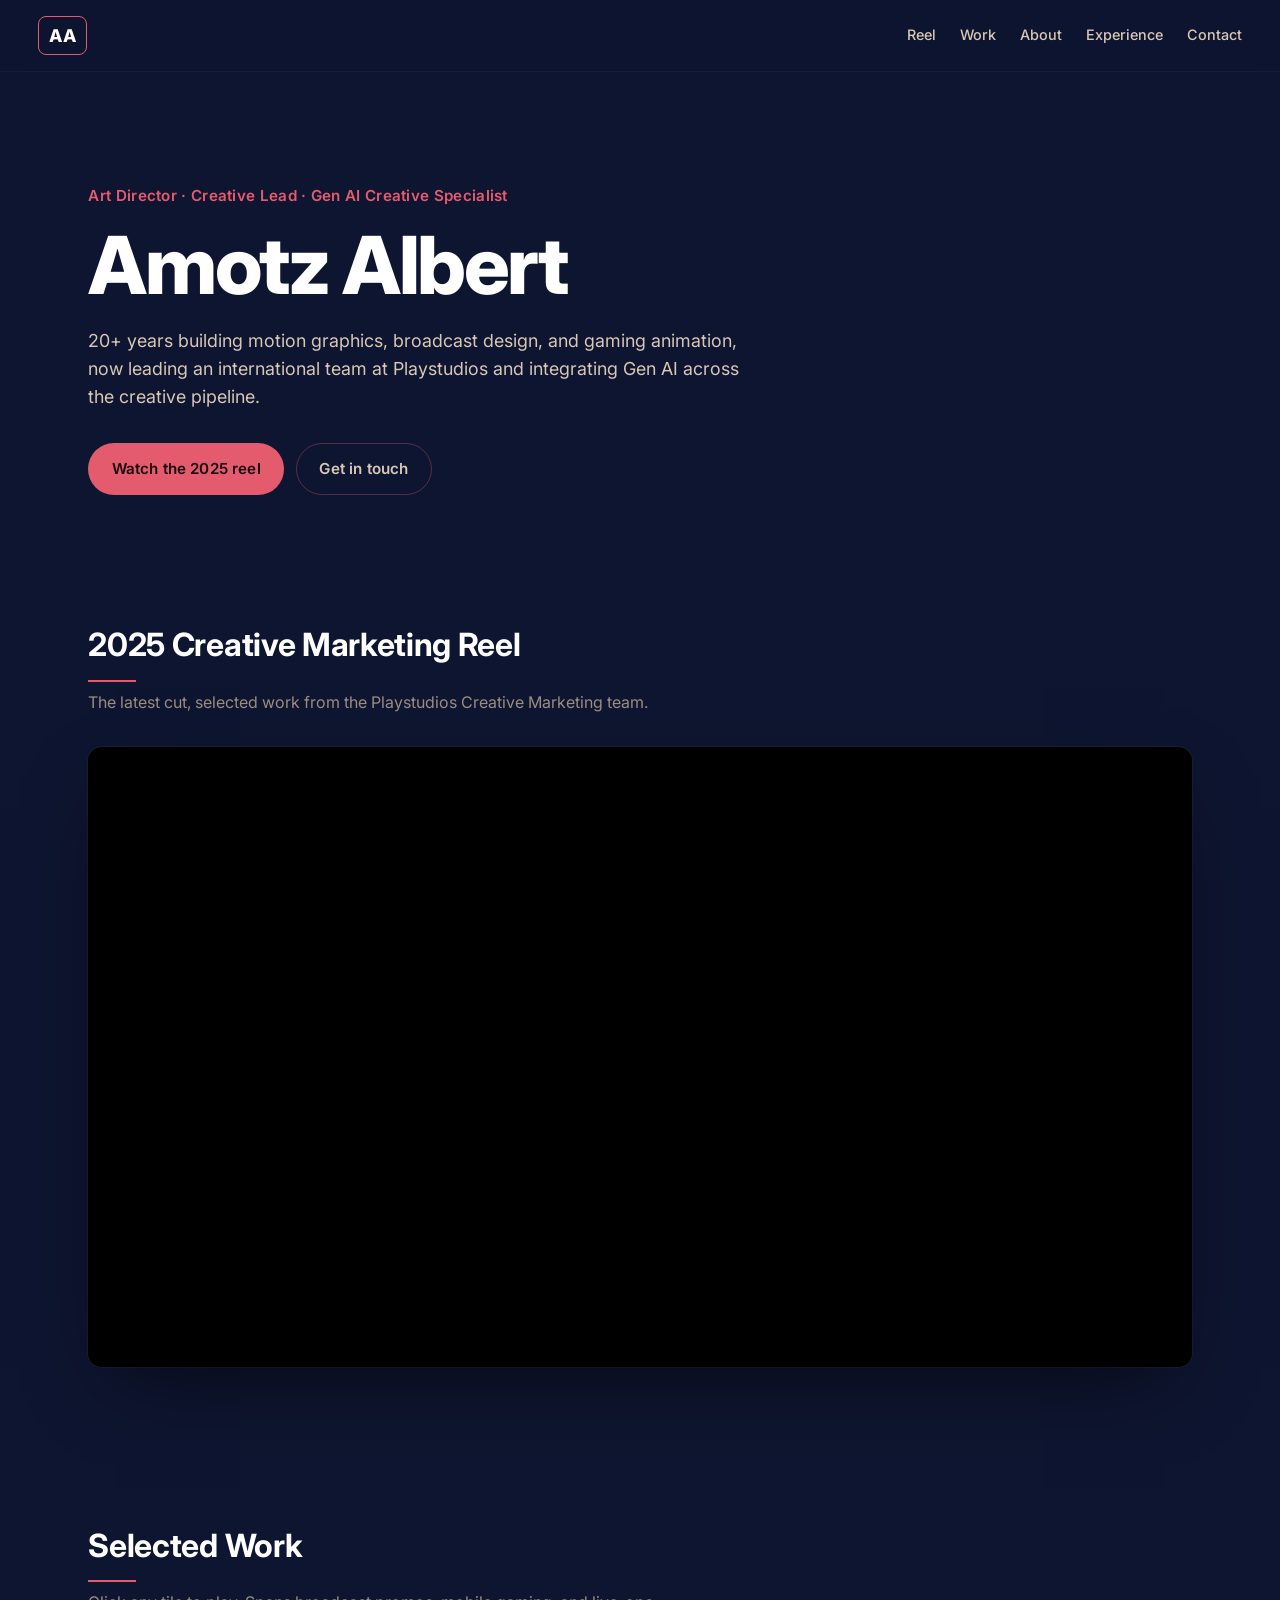
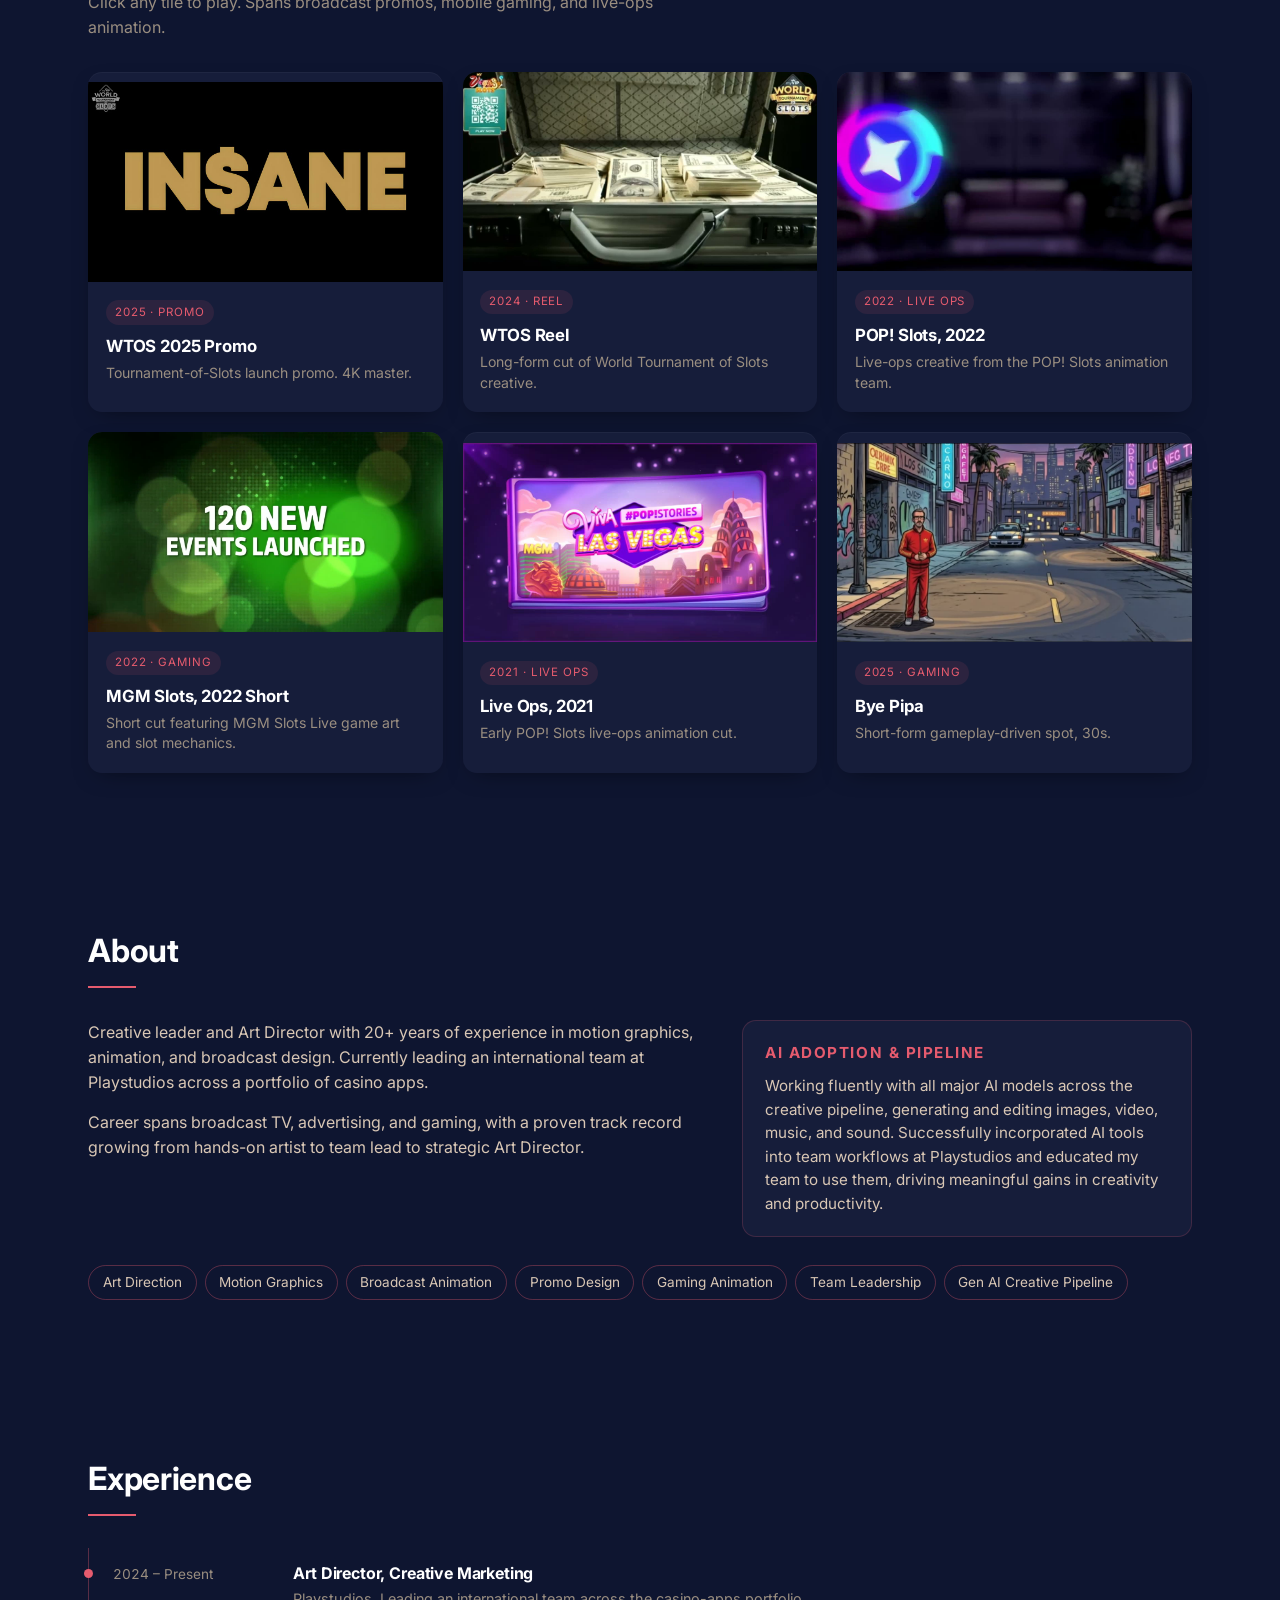
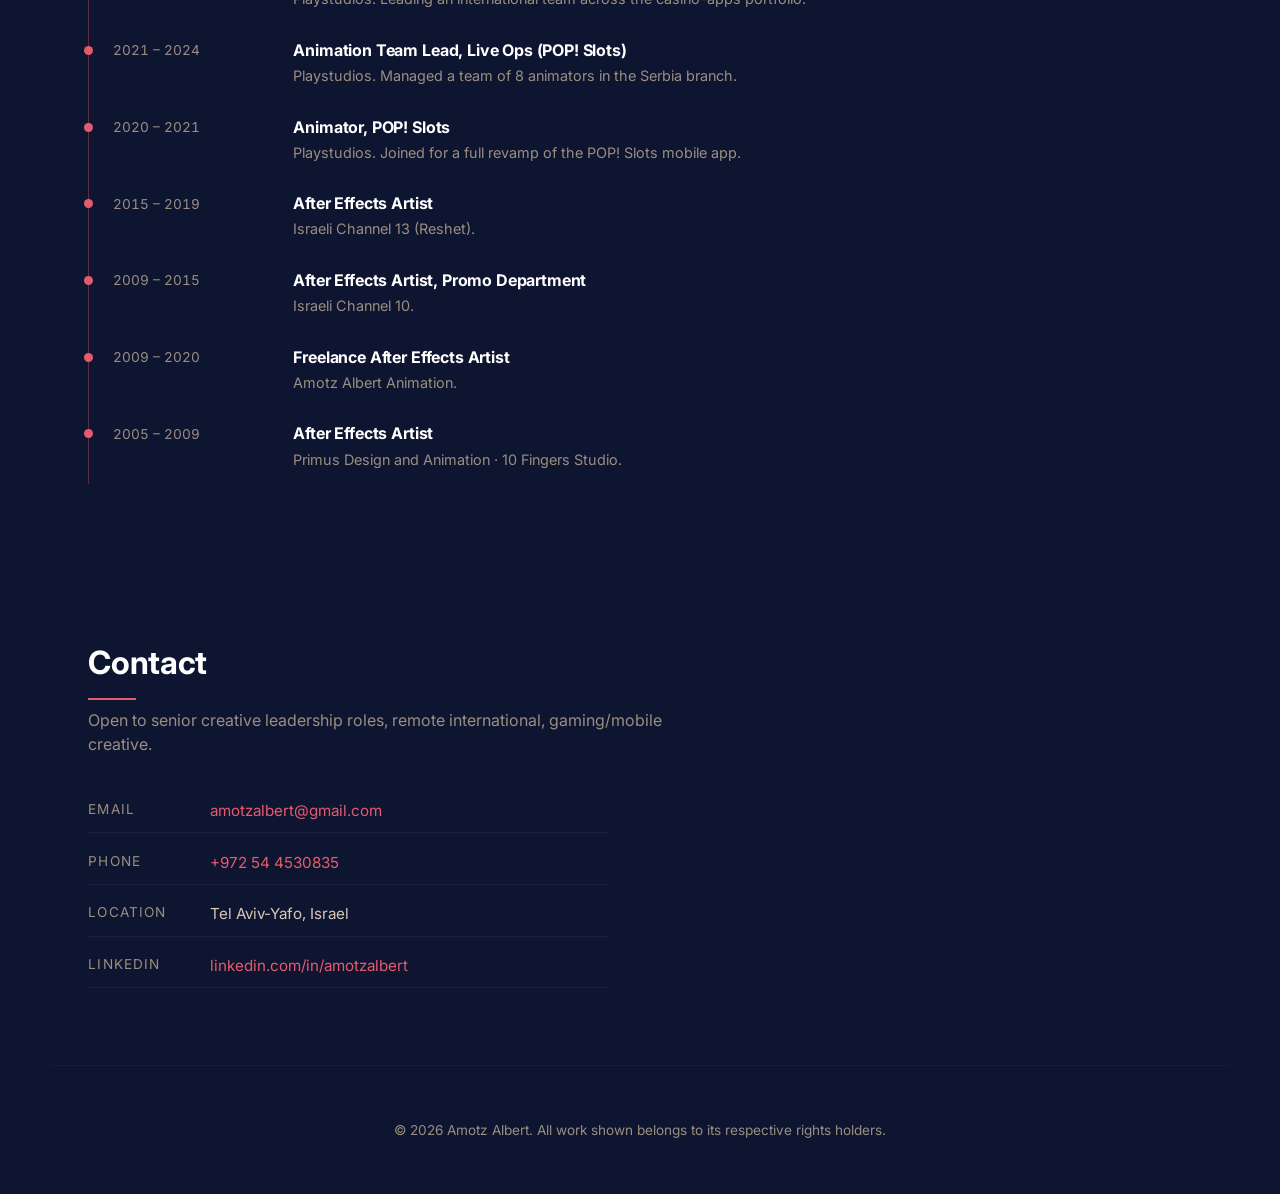
==== index.html @ f673ea18 "Initial portfolio site Single-page portfolio for Amotz Albert. Static HTML/CSS/JS. Palette pulled fr" ====
<!doctype html>
<html lang="en">
<head>
  <meta charset="utf-8" />
  <meta name="viewport" content="width=device-width, initial-scale=1" />
  <title>Amotz Albert, Art Director · Creative Lead · Gen AI Creative Specialist</title>
  <meta name="description" content="Portfolio of Amotz Albert, 20+ years in motion graphics, broadcast design, gaming animation, and Gen AI creative pipelines." />
  <meta name="theme-color" content="#0E1530" />

  <!-- Open Graph -->
  <meta property="og:title" content="Amotz Albert, Art Director · Creative Lead · Gen AI Creative Specialist" />
  <meta property="og:description" content="Motion graphics, broadcast design, gaming animation, and Gen AI creative pipelines." />
  <meta property="og:type" content="website" />
  <meta property="og:image" content="assets/posters/Casino1_2025_HQ.jpg" />

  <link rel="preconnect" href="https://fonts.googleapis.com" />
  <link rel="preconnect" href="https://fonts.gstatic.com" crossorigin />
  <link href="https://fonts.googleapis.com/css2?family=Inter:wght@400;500;600;700;800&display=swap" rel="stylesheet" />
  <link rel="stylesheet" href="styles.css" />
</head>
<body>

  <header class="site-header">
    <a class="brand" href="#top">AA</a>
    <nav class="nav">
      <a href="#reel">Reel</a>
      <a href="#work">Work</a>
      <a href="#about">About</a>
      <a href="#experience">Experience</a>
      <a href="#contact">Contact</a>
    </nav>
  </header>

  <main id="top">

    <!-- HERO -->
    <section class="hero">
      <p class="eyebrow">Art Director  ·  Creative Lead  ·  Gen AI Creative Specialist</p>
      <h1>Amotz Albert</h1>
      <p class="lede">
        20+ years building motion graphics, broadcast design, and gaming animation,
        now leading an international team at Playstudios and integrating Gen AI across the creative pipeline.
      </p>
      <div class="hero-cta">
        <a class="btn btn-primary" href="#reel">Watch the 2025 reel</a>
        <a class="btn btn-ghost" href="#contact">Get in touch</a>
      </div>
    </section>

    <!-- FEATURED REEL -->
    <section id="reel" class="reel">
      <header class="section-head">
        <h2>2025 Creative Marketing Reel</h2>
        <p>The latest cut, selected work from the Playstudios Creative Marketing team.</p>
      </header>
      <div class="embed-frame embed-16x9">
        <iframe
          src="https://www.youtube-nocookie.com/embed/iAixE6VhLfo?rel=0&modestbranding=1"
          title="2025 Creative Marketing Reel"
          loading="lazy"
          allow="accelerometer; autoplay; clipboard-write; encrypted-media; gyroscope; picture-in-picture"
          allowfullscreen></iframe>
      </div>
    </section>

    <!-- WORK GRID -->
    <section id="work" class="work">
      <header class="section-head">
        <h2>Selected Work</h2>
        <p>Click any tile to play. Spans broadcast promos, mobile gaming, and live-ops animation.</p>
      </header>

      <div class="grid">

        <!-- 1. WTOS 2025 promo (already on YouTube) -->
        <button class="tile" data-youtube="pe3svo8gFkY" data-title="WTOS 2025 Promo">
          <img src="assets/posters/Master_WTOS25_promo_4K.jpg" alt="WTOS 2025 Promo poster" loading="lazy" />
          <div class="tile-meta">
            <span class="tag">2025 · Promo</span>
            <h3>WTOS 2025 Promo</h3>
            <p>Tournament-of-Slots launch promo. 4K master.</p>
          </div>
        </button>

        <!-- 2. WTOS Reel (pending upload) -->
        <button class="tile" data-youtube="xtCU9-IK5HA" data-title="WTOS Reel">
          <img src="assets/posters/WTOS_REEL1.jpg" alt="WTOS Reel poster" loading="lazy" />
          <div class="tile-meta">
            <span class="tag">2024 · Reel</span>
            <h3>WTOS Reel</h3>
            <p>Long-form cut of World Tournament of Slots creative.</p>
          </div>
        </button>

        <!-- 3. POP! Slots 2022 (pending upload) -->
        <button class="tile" data-youtube="VbvOnFfl5gQ" data-title="POP! Slots 2022">
          <img src="assets/posters/POP_2022_Final.jpg" alt="POP! Slots 2022 poster" loading="lazy" />
          <div class="tile-meta">
            <span class="tag">2022 · Live Ops</span>
            <h3>POP! Slots, 2022</h3>
            <p>Live-ops creative from the POP! Slots animation team.</p>
          </div>
        </button>

        <!-- 4. MGM 2022 (pending upload) -->
        <button class="tile" data-youtube="mUVO5Yb9iQ8" data-title="MGM 2022 Short">
          <img src="assets/posters/MGM_2022_Short_ver2_1.jpg" alt="MGM 2022 Short poster" loading="lazy" />
          <div class="tile-meta">
            <span class="tag">2022 · Gaming</span>
            <h3>MGM Slots, 2022 Short</h3>
            <p>Short cut featuring MGM Slots Live game art and slot mechanics.</p>
          </div>
        </button>

        <!-- 5. Live Ops 2021 (pending upload) -->
        <button class="tile" data-youtube="JU6yEzIp42I" data-title="Live Ops 2021">
          <img src="assets/posters/Live2021_001.jpg" alt="Live Ops 2021 poster" loading="lazy" />
          <div class="tile-meta">
            <span class="tag">2021 · Live Ops</span>
            <h3>Live Ops, 2021</h3>
            <p>Early POP! Slots live-ops animation cut.</p>
          </div>
        </button>

        <!-- 6. Bye Pipa (pending upload) -->
        <button class="tile" data-youtube="CWj0T4XwoC0" data-title="Bye Pipa">
          <img src="assets/posters/Bye_Pipa01.jpg" alt="Bye Pipa poster" loading="lazy" />
          <div class="tile-meta">
            <span class="tag">2025 · Gaming</span>
            <h3>Bye Pipa</h3>
            <p>Short-form gameplay-driven spot, 30s.</p>
          </div>
        </button>

      </div>
    </section>

    <!-- ABOUT -->
    <section id="about" class="about">
      <header class="section-head">
        <h2>About</h2>
      </header>
      <div class="about-grid">
        <div>
          <p>
            Creative leader and Art Director with 20+ years of experience in motion graphics, animation,
            and broadcast design. Currently leading an international team at Playstudios across a portfolio
            of casino apps.
          </p>
          <p>
            Career spans broadcast TV, advertising, and gaming, with a proven track record growing from
            hands-on artist to team lead to strategic Art Director.
          </p>
        </div>
        <aside class="ai-card">
          <h3>AI Adoption & Pipeline</h3>
          <p>
            Working fluently with all major AI models across the creative pipeline, generating and
            editing images, video, music, and sound. Successfully incorporated AI tools into team
            workflows at Playstudios and educated my team to use them, driving meaningful gains in
            creativity and productivity.
          </p>
        </aside>
      </div>
      <ul class="skills">
        <li>Art Direction</li>
        <li>Motion Graphics</li>
        <li>Broadcast Animation</li>
        <li>Promo Design</li>
        <li>Gaming Animation</li>
        <li>Team Leadership</li>
        <li>Gen AI Creative Pipeline</li>
      </ul>
    </section>

    <!-- EXPERIENCE -->
    <section id="experience" class="experience">
      <header class="section-head">
        <h2>Experience</h2>
      </header>
      <ol class="timeline">
        <li>
          <div class="when">2024 – Present</div>
          <div class="what">
            <h3>Art Director, Creative Marketing</h3>
            <p>Playstudios. Leading an international team across the casino-apps portfolio.</p>
          </div>
        </li>
        <li>
          <div class="when">2021 – 2024</div>
          <div class="what">
            <h3>Animation Team Lead, Live Ops (POP! Slots)</h3>
            <p>Playstudios. Managed a team of 8 animators in the Serbia branch.</p>
          </div>
        </li>
        <li>
          <div class="when">2020 – 2021</div>
          <div class="what">
            <h3>Animator, POP! Slots</h3>
            <p>Playstudios. Joined for a full revamp of the POP! Slots mobile app.</p>
          </div>
        </li>
        <li>
          <div class="when">2015 – 2019</div>
          <div class="what">
            <h3>After Effects Artist</h3>
            <p>Israeli Channel 13 (Reshet).</p>
          </div>
        </li>
        <li>
          <div class="when">2009 – 2015</div>
          <div class="what">
            <h3>After Effects Artist, Promo Department</h3>
            <p>Israeli Channel 10.</p>
          </div>
        </li>
        <li>
          <div class="when">2009 – 2020</div>
          <div class="what">
            <h3>Freelance After Effects Artist</h3>
            <p>Amotz Albert Animation.</p>
          </div>
        </li>
        <li>
          <div class="when">2005 – 2009</div>
          <div class="what">
            <h3>After Effects Artist</h3>
            <p>Primus Design and Animation · 10 Fingers Studio.</p>
          </div>
        </li>
      </ol>
    </section>

    <!-- CONTACT -->
    <section id="contact" class="contact">
      <header class="section-head">
        <h2>Contact</h2>
        <p>Open to senior creative leadership roles, remote international, gaming/mobile creative.</p>
      </header>
      <ul class="contact-list">
        <li><span>Email</span><a href="mailto:amotzalbert@gmail.com">amotzalbert@gmail.com</a></li>
        <li><span>Phone</span><a href="tel:+972544530835">+972 54 4530835</a></li>
        <li><span>Location</span>Tel Aviv-Yafo, Israel</li>
        <li><span>LinkedIn</span><a href="https://linkedin.com/in/amotzalbert" target="_blank" rel="noopener">linkedin.com/in/amotzalbert</a></li>
      </ul>
    </section>

  </main>

  <footer>
    <p>© <span id="year"></span> Amotz Albert. All work shown belongs to its respective rights holders.</p>
  </footer>

  <!-- LIGHTBOX -->
  <div class="lightbox" id="lightbox" aria-hidden="true" role="dialog" aria-modal="true" aria-labelledby="lightbox-title">
    <button class="lightbox-close" id="lightbox-close" aria-label="Close video">×</button>
    <div class="lightbox-stage">
      <h2 id="lightbox-title" class="visually-hidden"></h2>
      <div class="embed-frame embed-16x9" id="lightbox-frame"></div>
      <p class="lightbox-pending" id="lightbox-pending" hidden>
        This video isn't uploaded yet. Once it's live on YouTube, swap the placeholder ID in
        <code>index.html</code> for the real video ID.
      </p>
    </div>
  </div>

  <script src="app.js" defer></script>
</body>
</html>
---- styles.css ----
/* ============================================================
   Amotz Albert · Portfolio
   Palette pulled from the 2026 dark CV
   ============================================================ */
:root {
  --bg:        #0E1530;
  --bg-2:      #161D3A;
  --surface:   #1B2348;
  --accent:    #E55B6E;
  --accent-2:  #ff7e90;
  --text:      #D9C7B5;
  --text-dim:  #9A8E80;
  --hairline:  rgba(229, 91, 110, 0.35);

  --radius: 14px;
  --maxw: 1180px;
  --pad: clamp(1.25rem, 3vw, 2.5rem);

  --font: 'Inter', -apple-system, BlinkMacSystemFont, 'Segoe UI', sans-serif;
}

* { box-sizing: border-box; }
html { scroll-behavior: smooth; }
body {
  margin: 0;
  background: var(--bg);
  color: var(--text);
  font-family: var(--font);
  font-size: 16px;
  line-height: 1.55;
  -webkit-font-smoothing: antialiased;
}

a { color: var(--accent); text-decoration: none; transition: color .15s; }
a:hover { color: var(--accent-2); }

h1, h2, h3 { font-weight: 700; letter-spacing: -0.01em; color: #fff; margin: 0; }
h1 { font-weight: 800; letter-spacing: -0.03em; }

img { display: block; max-width: 100%; height: auto; }

.visually-hidden {
  position: absolute !important;
  width: 1px; height: 1px;
  overflow: hidden; clip: rect(0 0 0 0);
  white-space: nowrap;
}

/* ===== Header / nav ===== */
.site-header {
  position: sticky;
  top: 0;
  z-index: 50;
  display: flex;
  align-items: center;
  justify-content: space-between;
  gap: 1rem;
  padding: 1rem var(--pad);
  background: rgba(14, 21, 48, 0.85);
  backdrop-filter: blur(10px);
  border-bottom: 1px solid rgba(255,255,255,0.04);
}
.brand {
  font-weight: 800;
  font-size: 1.1rem;
  letter-spacing: 0.05em;
  color: #fff;
  border: 1.5px solid var(--accent);
  padding: 0.3rem 0.6rem;
  border-radius: 8px;
}
.brand:hover { color: var(--accent); }
.nav {
  display: flex;
  gap: clamp(0.75rem, 2vw, 1.5rem);
  font-size: 0.9rem;
  font-weight: 500;
}
.nav a {
  color: var(--text);
  position: relative;
}
.nav a:hover { color: var(--accent); }

/* ===== Layout ===== */
main { max-width: var(--maxw); margin: 0 auto; padding: 0 var(--pad); }

section { padding: clamp(3rem, 6vw, 5.5rem) 0; }

.section-head { margin-bottom: 2rem; }
.section-head h2 {
  font-size: clamp(1.5rem, 3vw, 2rem);
  position: relative;
  padding-bottom: 0.75rem;
  margin-bottom: 0.5rem;
}
.section-head h2::after {
  content: "";
  position: absolute;
  bottom: 0; left: 0;
  width: 48px; height: 2px;
  background: var(--accent);
}
.section-head p { color: var(--text-dim); margin: 0; max-width: 60ch; }

/* ===== Hero ===== */
.hero {
  padding: clamp(4rem, 10vw, 7rem) 0 clamp(2rem, 5vw, 3rem);
}
.hero .eyebrow {
  color: var(--accent);
  font-weight: 600;
  letter-spacing: 0.02em;
  margin: 0 0 1rem;
  font-size: 0.95rem;
}
.hero h1 {
  font-size: clamp(2.5rem, 7vw, 5rem);
  line-height: 1.05;
  margin: 0 0 1.25rem;
}
.hero .lede {
  font-size: clamp(1rem, 1.4vw, 1.2rem);
  max-width: 60ch;
  color: var(--text);
  margin: 0 0 2rem;
}
.hero-cta { display: flex; gap: 0.75rem; flex-wrap: wrap; }
.btn {
  display: inline-block;
  padding: 0.85rem 1.4rem;
  border-radius: 999px;
  font-weight: 600;
  font-size: 0.95rem;
  letter-spacing: 0.01em;
  border: 1.5px solid transparent;
  transition: transform .12s, background .15s, color .15s, border-color .15s;
}
.btn-primary {
  background: var(--accent);
  color: #1a0a10;
}
.btn-primary:hover { background: var(--accent-2); color: #1a0a10; transform: translateY(-1px); }
.btn-ghost {
  border-color: var(--hairline);
  color: var(--text);
}
.btn-ghost:hover { border-color: var(--accent); color: var(--accent); }

/* ===== Embed frame ===== */
.embed-frame {
  position: relative;
  width: 100%;
  background: #000;
  border-radius: var(--radius);
  overflow: hidden;
  box-shadow: 0 30px 80px -30px rgba(0,0,0,0.7), 0 0 0 1px rgba(255,255,255,0.04);
}
.embed-16x9 { aspect-ratio: 16/9; }
.embed-frame iframe {
  position: absolute;
  inset: 0;
  width: 100%;
  height: 100%;
  border: 0;
}

/* ===== Work grid ===== */
.grid {
  display: grid;
  gap: 1.25rem;
  grid-template-columns: repeat(auto-fill, minmax(min(100%, 320px), 1fr));
}
.tile {
  appearance: none;
  border: 0;
  text-align: left;
  background: var(--bg-2);
  color: inherit;
  font: inherit;
  padding: 0;
  border-radius: var(--radius);
  overflow: hidden;
  cursor: pointer;
  position: relative;
  transition: transform .2s, box-shadow .2s;
  box-shadow: 0 1px 0 rgba(255,255,255,0.04) inset, 0 8px 24px -12px rgba(0,0,0,0.6);
}
.tile:hover {
  transform: translateY(-3px);
  box-shadow: 0 1px 0 rgba(255,255,255,0.06) inset, 0 18px 40px -16px rgba(0,0,0,0.7);
}
.tile:focus-visible {
  outline: 2px solid var(--accent);
  outline-offset: 3px;
}
.tile img {
  width: 100%;
  aspect-ratio: 16/9;
  object-fit: cover;
  filter: saturate(1.0);
  transition: filter .2s, transform .35s;
}
.tile:hover img { transform: scale(1.03); }
.tile::after {
  content: "▶";
  position: absolute;
  top: calc(50% - 28px);
  left: 50%;
  transform: translate(-50%, -50%) scale(0.95);
  width: 56px; height: 56px;
  border-radius: 50%;
  background: rgba(229, 91, 110, 0.92);
  color: #1a0a10;
  display: grid;
  place-items: center;
  font-size: 1.1rem;
  padding-left: 4px;
  opacity: 0;
  transition: opacity .2s, transform .2s;
  pointer-events: none;
}
.tile:hover::after,
.tile:focus-visible::after { opacity: 1; transform: translate(-50%, -50%) scale(1); }

.tile-meta { padding: 1rem 1.1rem 1.2rem; }
.tile-meta .tag {
  display: inline-block;
  font-size: 0.72rem;
  text-transform: uppercase;
  letter-spacing: 0.08em;
  color: var(--accent);
  background: rgba(229, 91, 110, 0.1);
  padding: 0.2rem 0.55rem;
  border-radius: 999px;
  margin-bottom: 0.5rem;
}
.tile-meta h3 {
  font-size: 1.05rem;
  margin: 0 0 0.25rem;
  color: #fff;
}
.tile-meta p {
  margin: 0;
  color: var(--text-dim);
  font-size: 0.88rem;
  line-height: 1.45;
}

/* ===== About ===== */
.about-grid {
  display: grid;
  gap: 1.5rem;
  grid-template-columns: 1.4fr 1fr;
}
@media (max-width: 760px) {
  .about-grid { grid-template-columns: 1fr; }
}
.about-grid p { margin: 0 0 1rem; }
.ai-card {
  background: var(--bg-2);
  border: 1px solid rgba(229, 91, 110, 0.2);
  border-radius: var(--radius);
  padding: 1.25rem 1.4rem;
}
.ai-card h3 {
  font-size: 0.95rem;
  text-transform: uppercase;
  letter-spacing: 0.1em;
  color: var(--accent);
  margin: 0 0 0.6rem;
}
.ai-card p { margin: 0; color: var(--text); font-size: 0.95rem; }

.skills {
  list-style: none;
  margin: 1.75rem 0 0;
  padding: 0;
  display: flex;
  flex-wrap: wrap;
  gap: 0.5rem;
}
.skills li {
  border: 1px solid var(--hairline);
  color: var(--text);
  padding: 0.4rem 0.85rem;
  border-radius: 999px;
  font-size: 0.85rem;
}

/* ===== Experience ===== */
.timeline {
  list-style: none;
  margin: 0;
  padding: 0;
  border-left: 1px solid var(--hairline);
}
.timeline li {
  display: grid;
  grid-template-columns: 160px 1fr;
  gap: 1.25rem;
  padding: 0.85rem 0 0.85rem 1.5rem;
  position: relative;
}
.timeline li::before {
  content: "";
  position: absolute;
  left: -5px; top: 1.35rem;
  width: 9px; height: 9px;
  background: var(--accent);
  border-radius: 50%;
}
.timeline .when {
  color: var(--text-dim);
  font-size: 0.85rem;
  font-variant-numeric: tabular-nums;
  padding-top: 0.15rem;
}
.timeline h3 { font-size: 1rem; margin: 0 0 0.15rem; }
.timeline p { margin: 0; color: var(--text-dim); font-size: 0.9rem; }
@media (max-width: 640px) {
  .timeline li { grid-template-columns: 1fr; gap: 0.15rem; }
}

/* ===== Contact ===== */
.contact-list {
  list-style: none;
  margin: 0;
  padding: 0;
  display: grid;
  gap: 0.5rem;
  max-width: 520px;
}
.contact-list li {
  display: grid;
  grid-template-columns: 110px 1fr;
  gap: 0.75rem;
  padding: 0.6rem 0;
  border-bottom: 1px solid rgba(255,255,255,0.05);
  font-size: 0.95rem;
}
.contact-list li span {
  color: var(--text-dim);
  font-size: 0.85rem;
  text-transform: uppercase;
  letter-spacing: 0.08em;
}

/* ===== Footer ===== */
footer {
  max-width: var(--maxw);
  margin: 0 auto;
  padding: 2.5rem var(--pad);
  color: var(--text-dim);
  font-size: 0.85rem;
  text-align: center;
  border-top: 1px solid rgba(255,255,255,0.04);
}

/* ===== Lightbox ===== */
.lightbox {
  position: fixed;
  inset: 0;
  background: rgba(7, 11, 25, 0.92);
  backdrop-filter: blur(6px);
  display: none;
  align-items: center;
  justify-content: center;
  z-index: 100;
  padding: 2rem;
}
.lightbox.open { display: flex; }
.lightbox-stage {
  width: min(1100px, 100%);
}
.lightbox-frame, #lightbox-frame { width: 100%; }
.lightbox-close {
  position: absolute;
  top: 1rem;
  right: 1.25rem;
  width: 44px;
  height: 44px;
  border-radius: 50%;
  border: 0;
  background: rgba(255,255,255,0.1);
  color: #fff;
  font-size: 1.6rem;
  cursor: pointer;
  line-height: 1;
}
.lightbox-close:hover { background: var(--accent); color: #1a0a10; }
.lightbox-pending {
  margin-top: 1.25rem;
  text-align: center;
  color: var(--text);
  background: var(--bg-2);
  padding: 1rem 1.25rem;
  border-radius: var(--radius);
  border: 1px dashed var(--hairline);
}
.lightbox-pending code {
  background: rgba(255,255,255,0.06);
  padding: 0.1rem 0.4rem;
  border-radius: 4px;
  font-size: 0.85em;
  color: var(--accent);
}
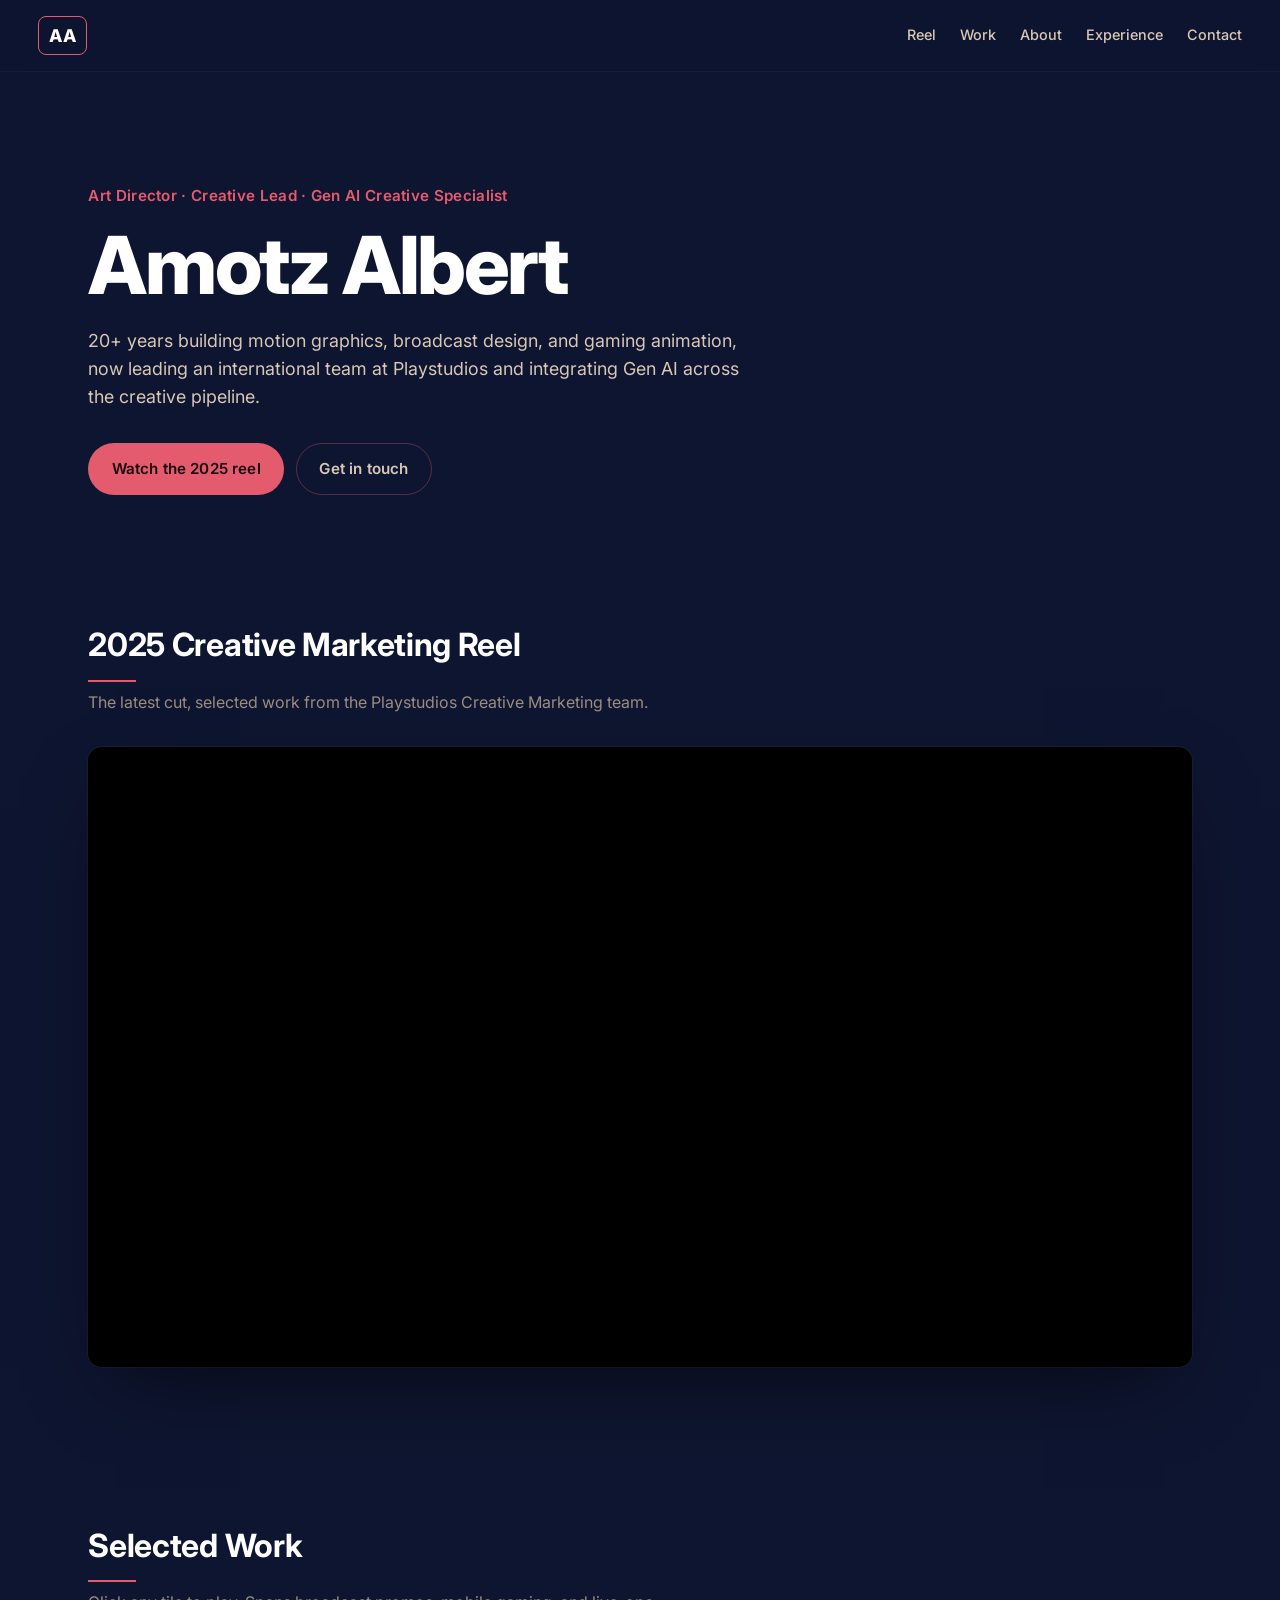
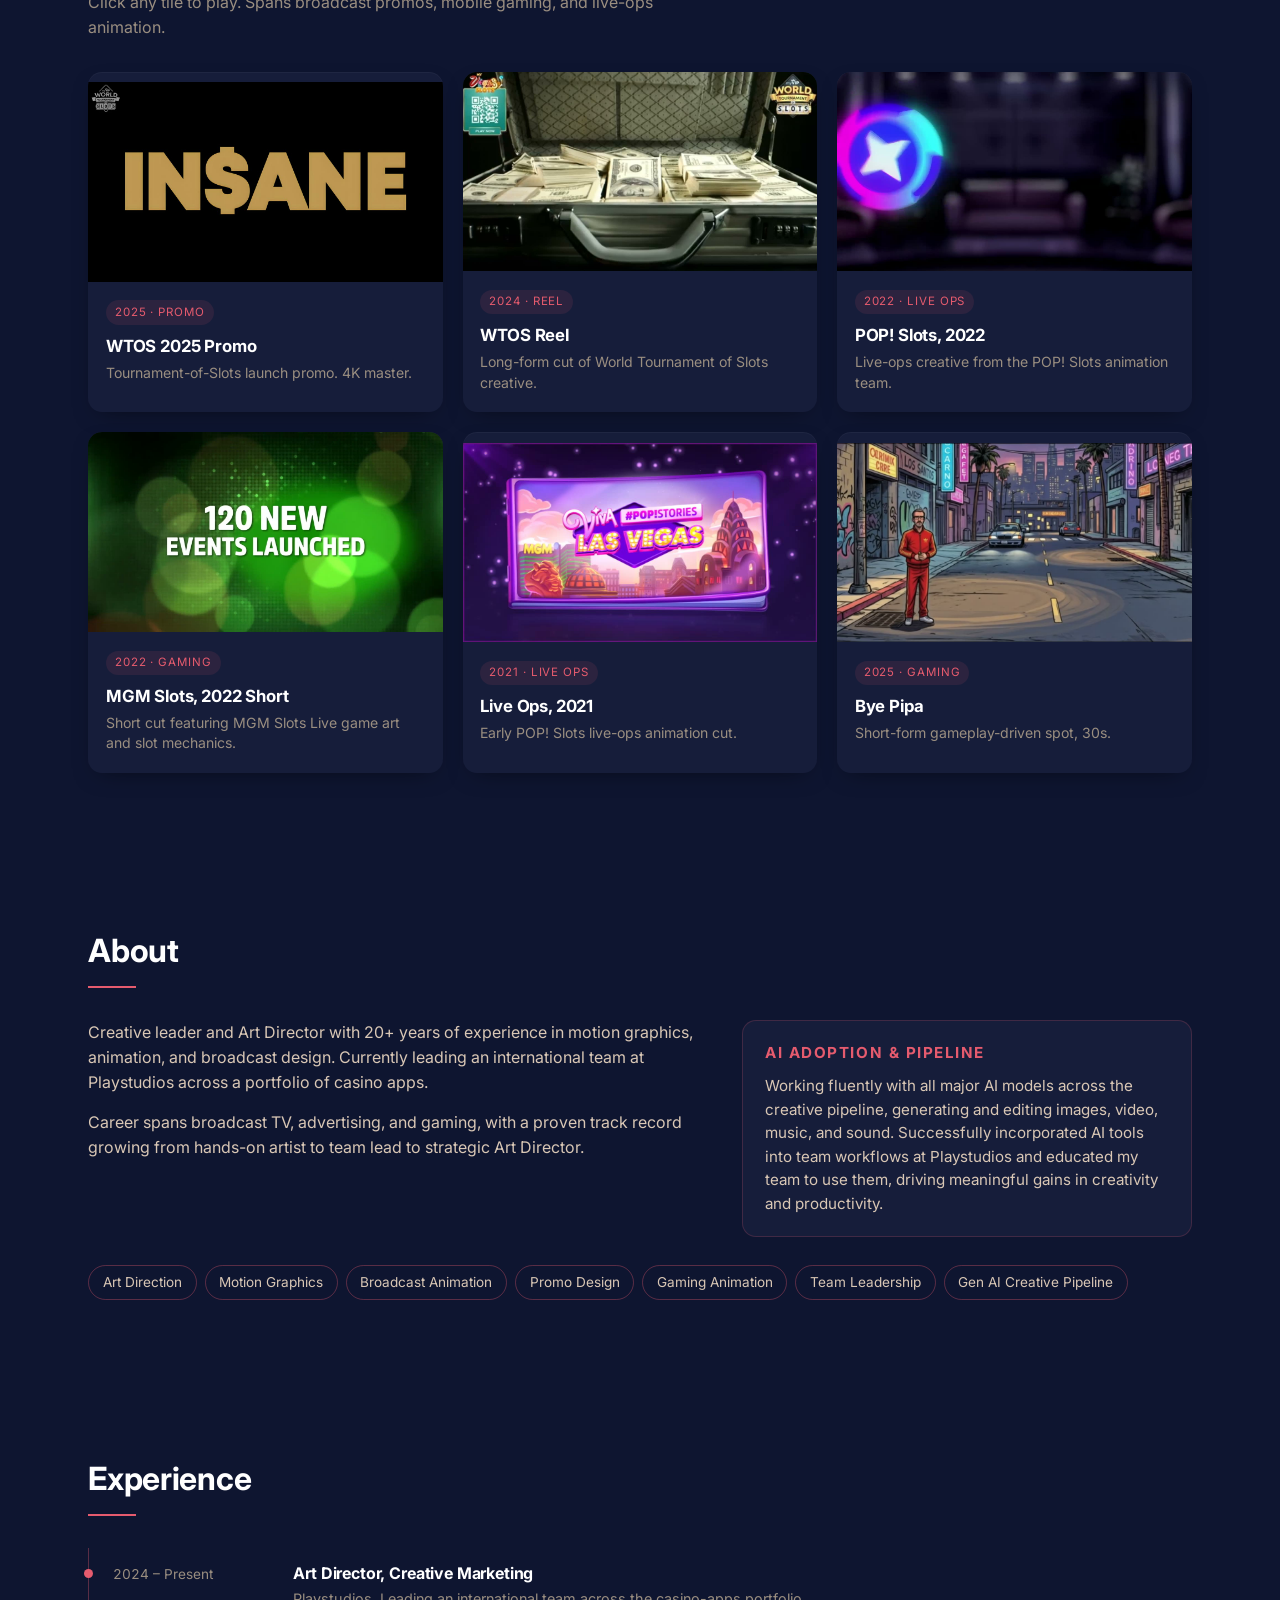
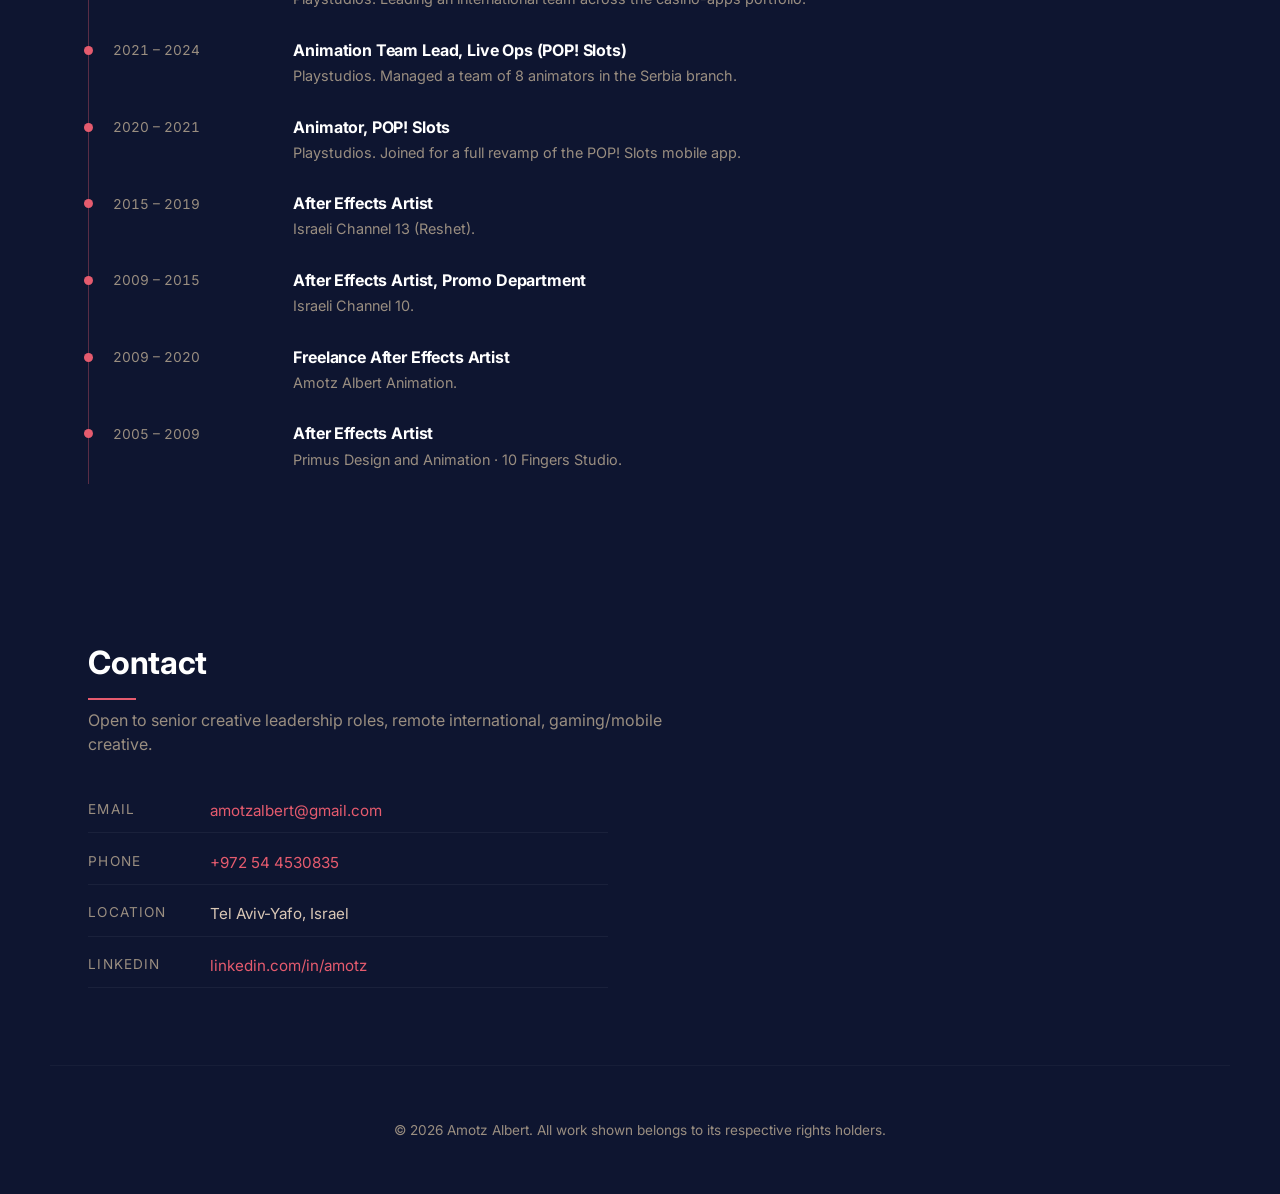
==== commit 45ee63b9: "Update LinkedIn URL to /in/amotz" ====
--- a/index.html
+++ b/index.html
@@ -241,7 +241,7 @@
         <li><span>Email</span><a href="mailto:amotzalbert@gmail.com">amotzalbert@gmail.com</a></li>
         <li><span>Phone</span><a href="tel:+972544530835">+972 54 4530835</a></li>
         <li><span>Location</span>Tel Aviv-Yafo, Israel</li>
-        <li><span>LinkedIn</span><a href="https://linkedin.com/in/amotzalbert" target="_blank" rel="noopener">linkedin.com/in/amotzalbert</a></li>
+        <li><span>LinkedIn</span><a href="https://www.linkedin.com/in/amotz/" target="_blank" rel="noopener">linkedin.com/in/amotz</a></li>
       </ul>
     </section>
 
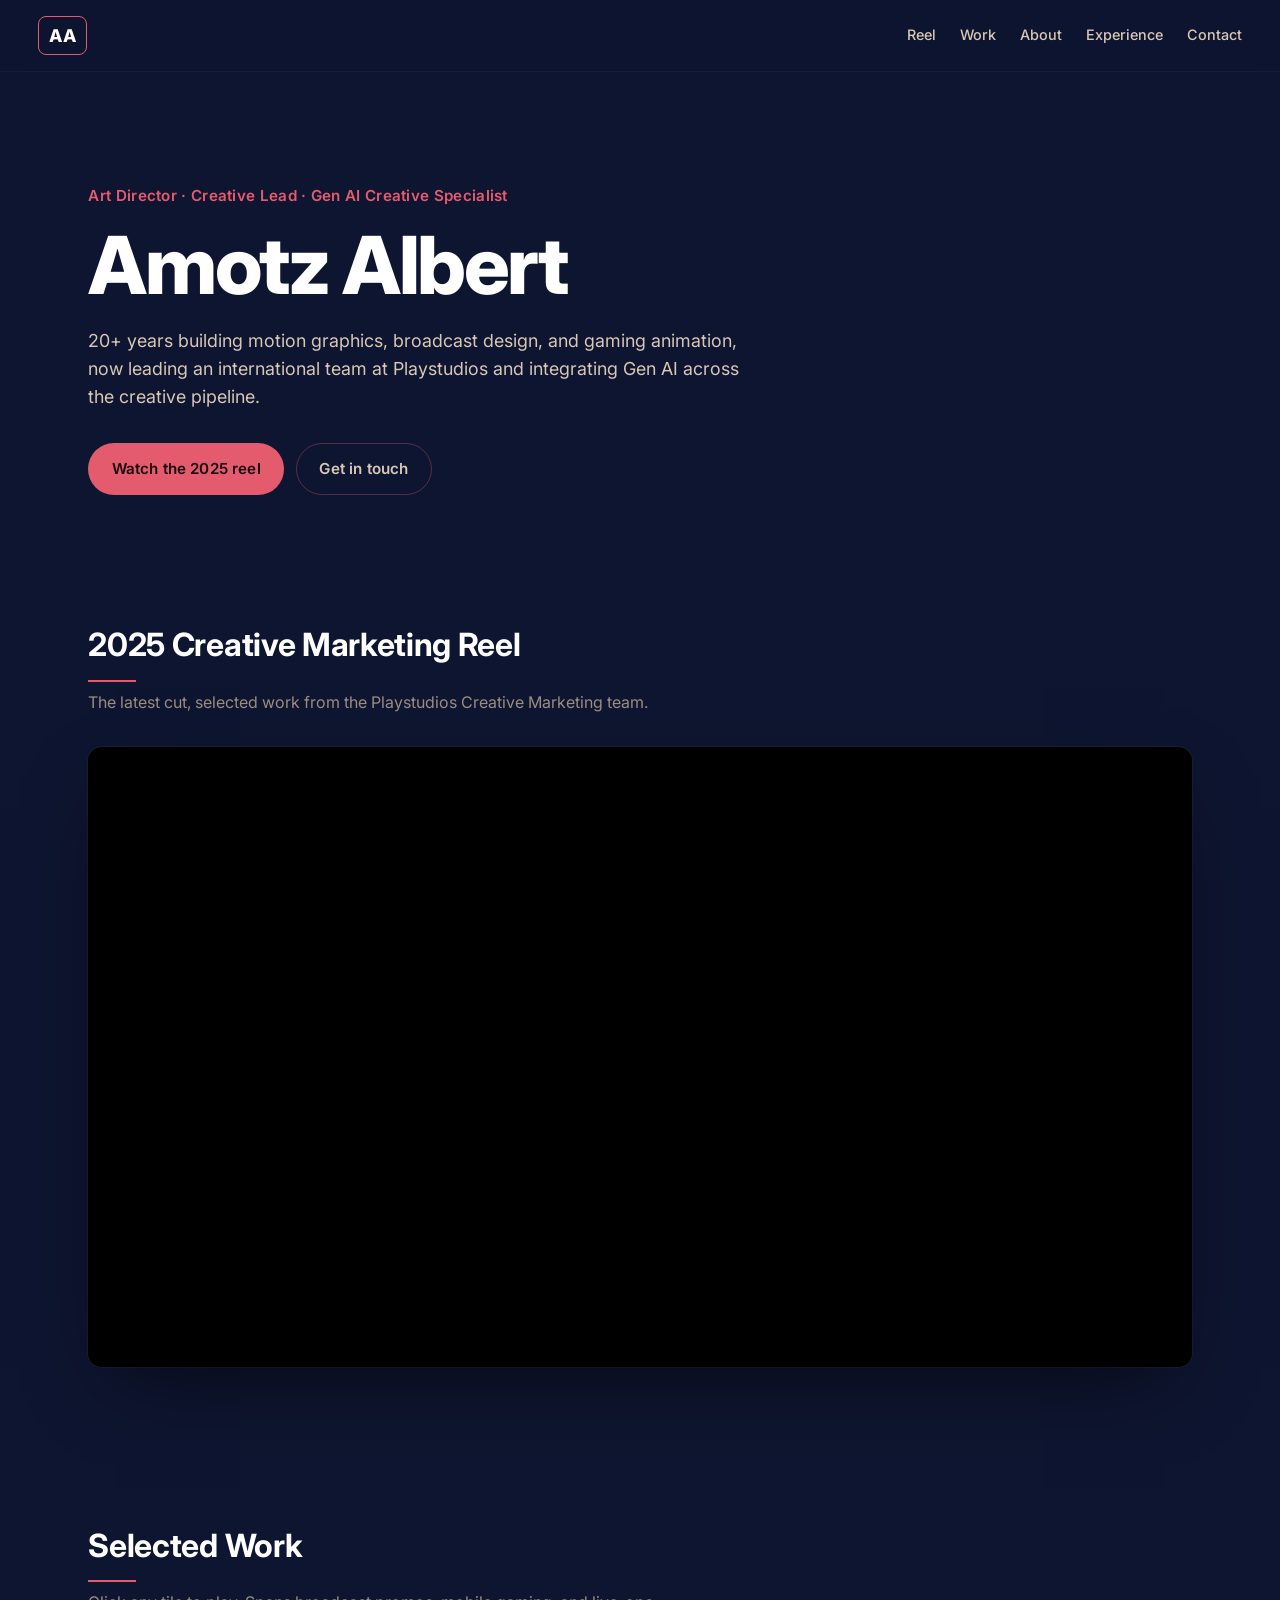
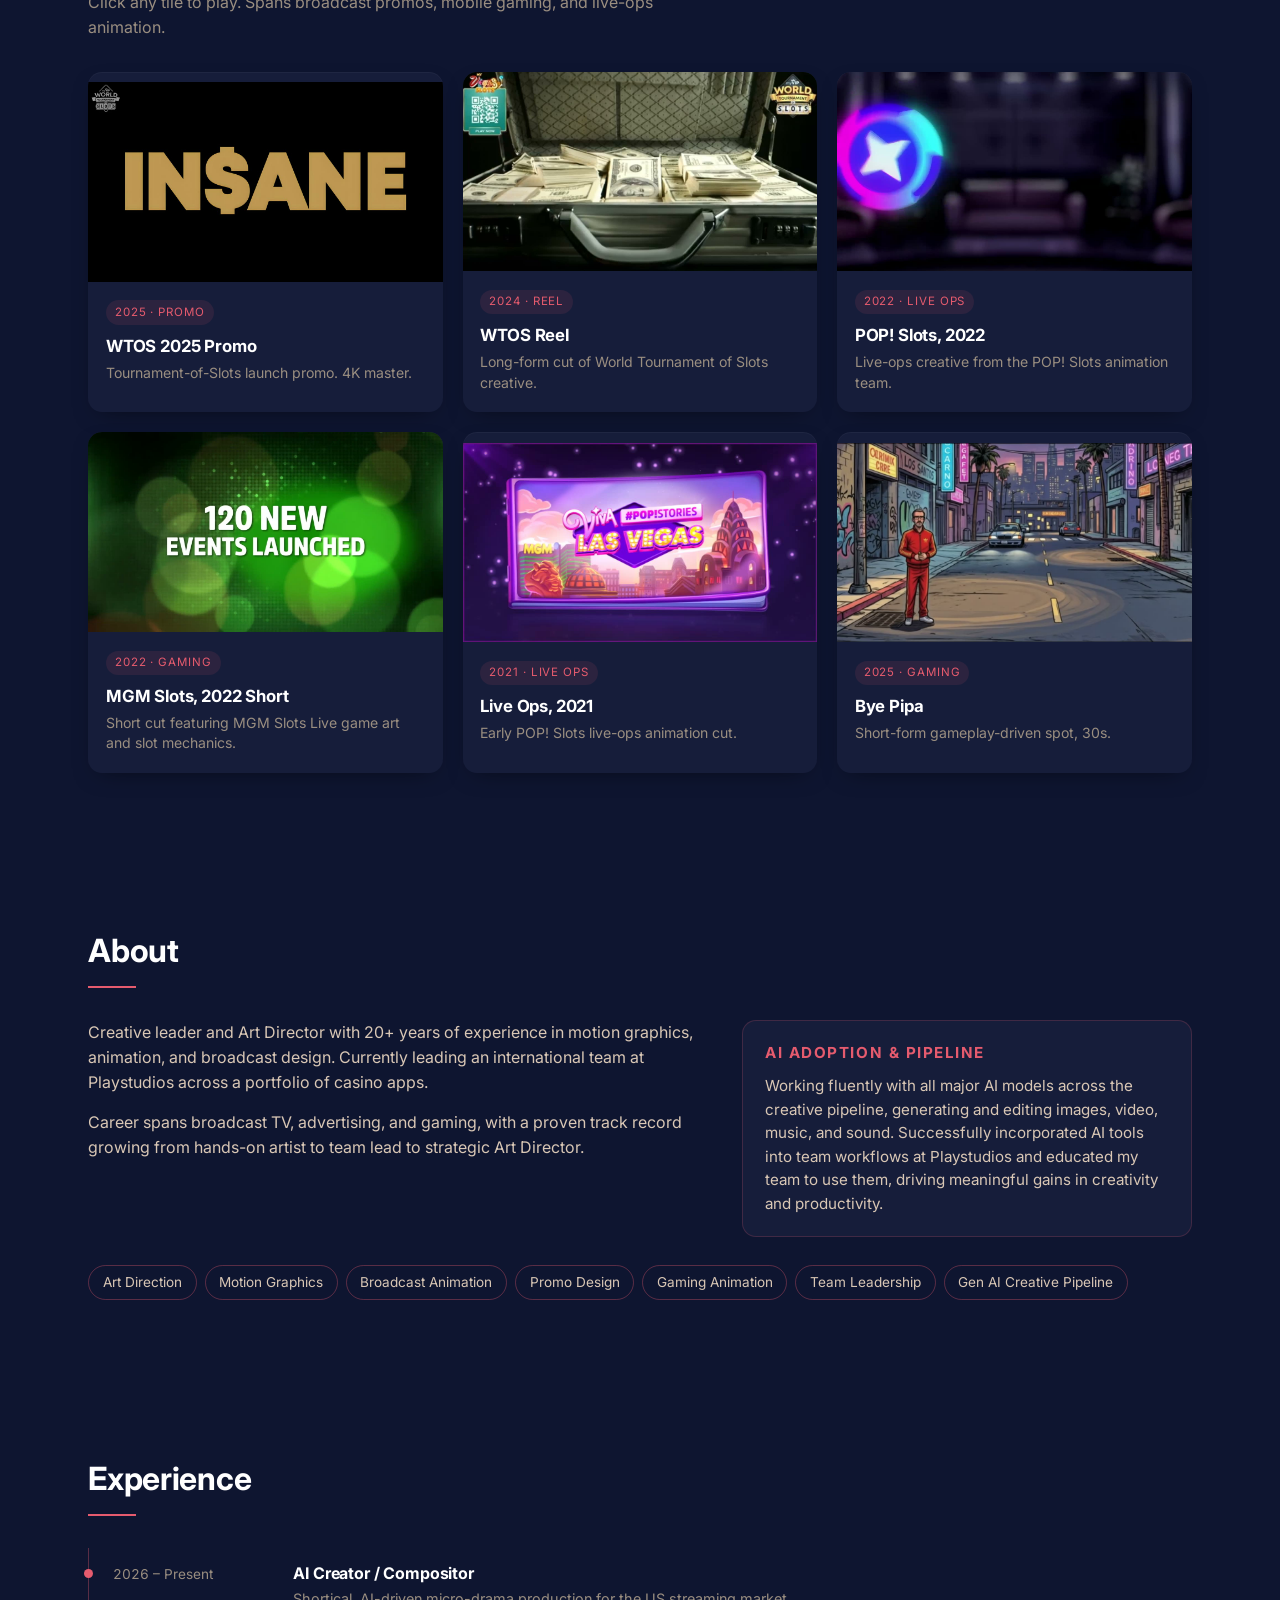
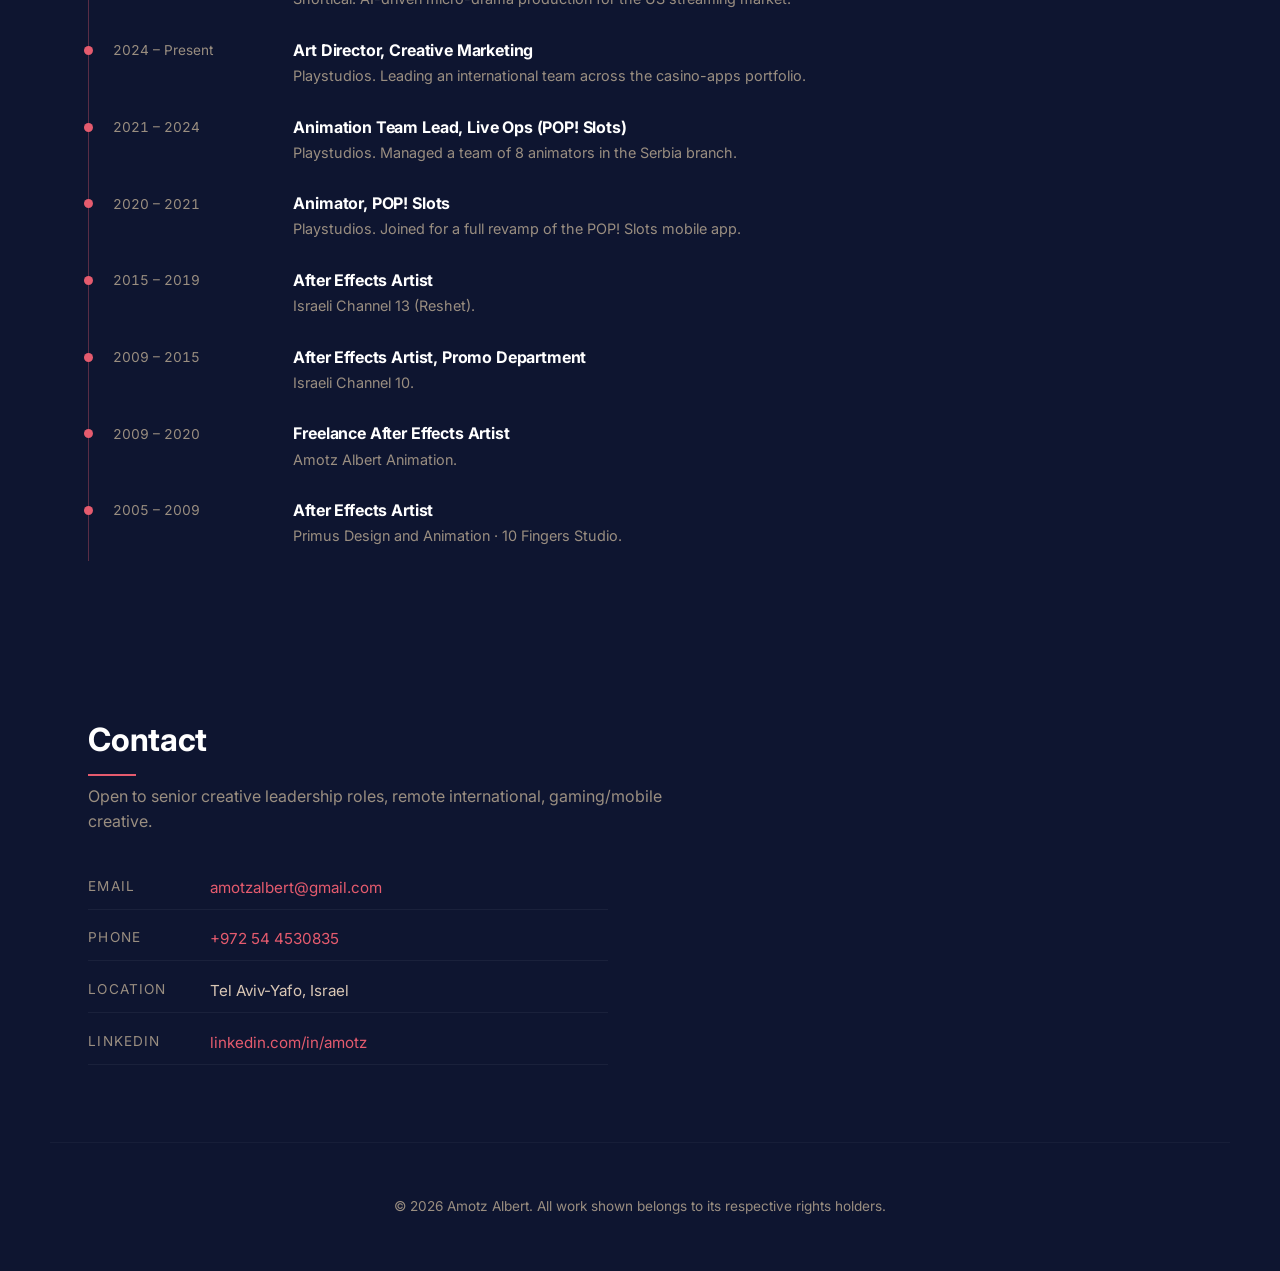
==== commit 5a8e9d8e: "Add Shortical (AI Creator/Compositor) to experience timeline" ====
--- a/index.html
+++ b/index.html
@@ -180,6 +180,13 @@
       </header>
       <ol class="timeline">
         <li>
+          <div class="when">2026 – Present</div>
+          <div class="what">
+            <h3>AI Creator / Compositor</h3>
+            <p>Shortical. AI-driven micro-drama production for the US streaming market.</p>
+          </div>
+        </li>
+        <li>
           <div class="when">2024 – Present</div>
           <div class="what">
             <h3>Art Director, Creative Marketing</h3>
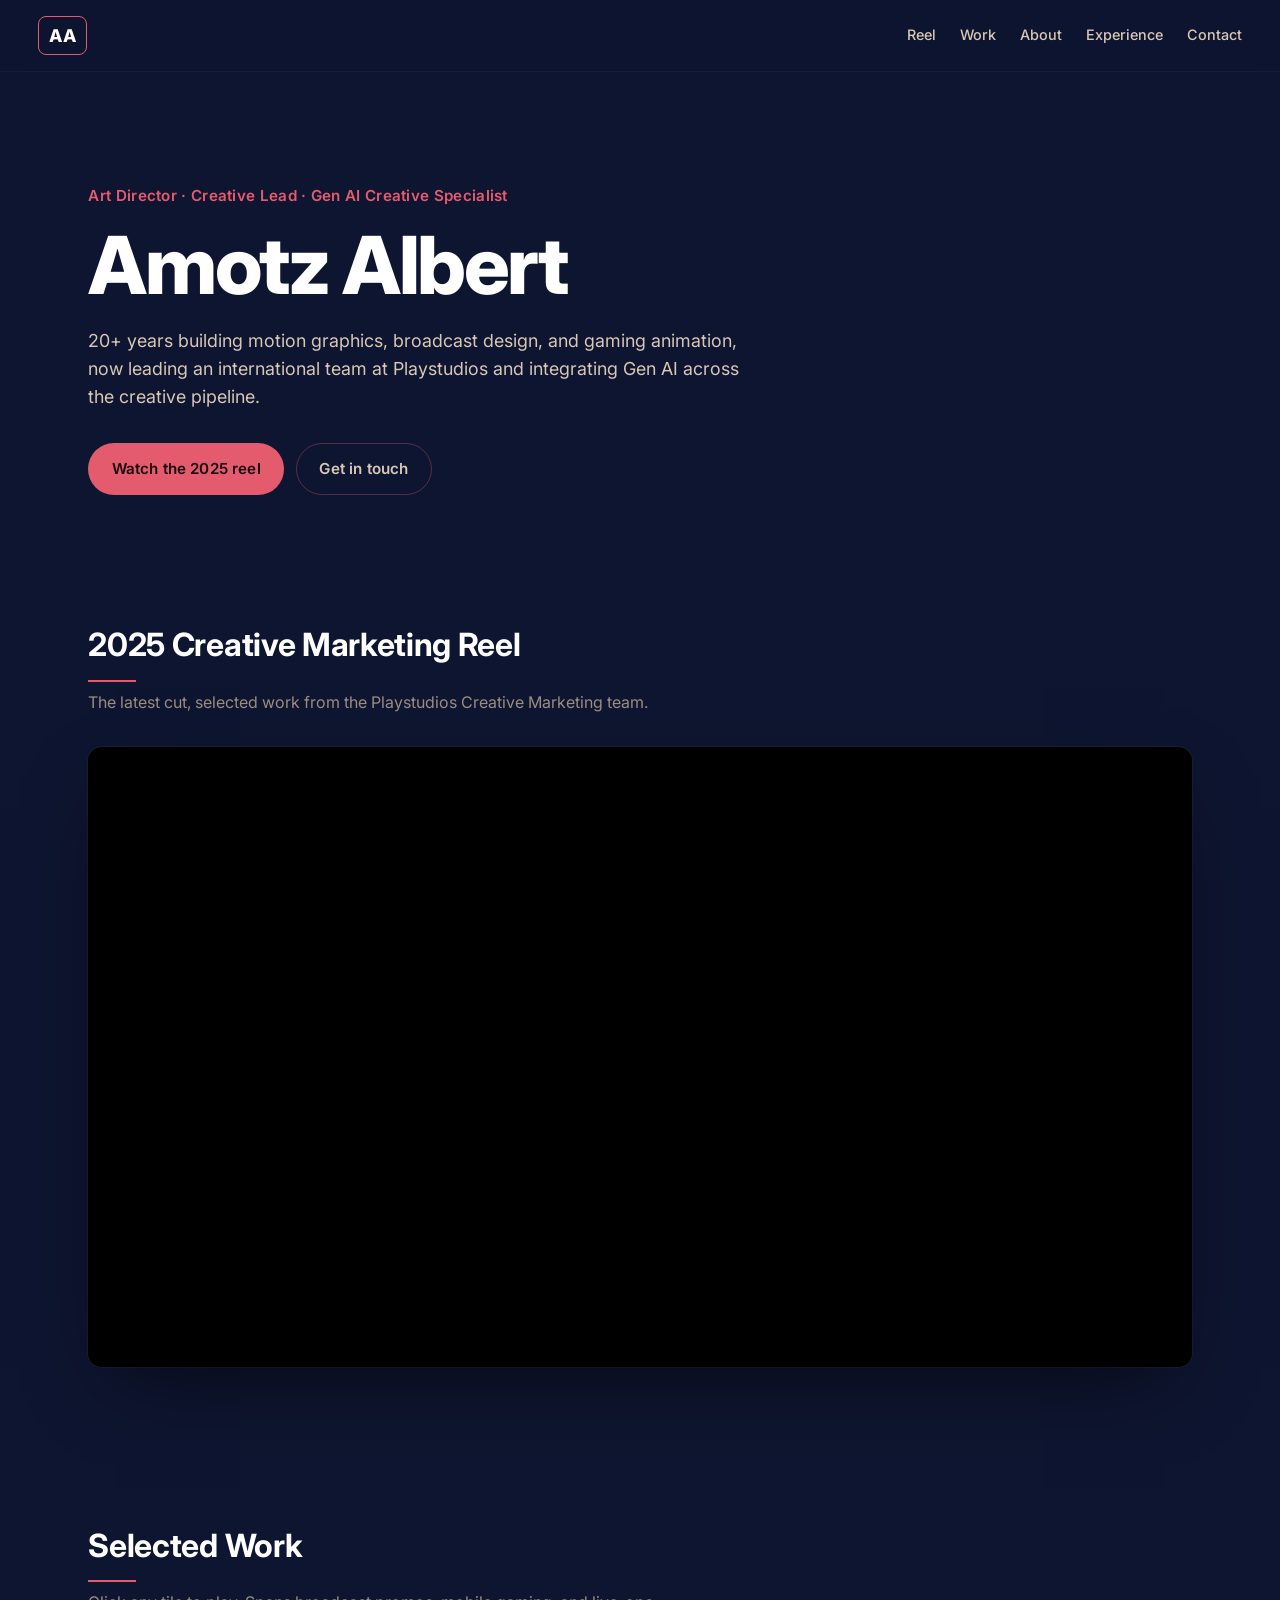
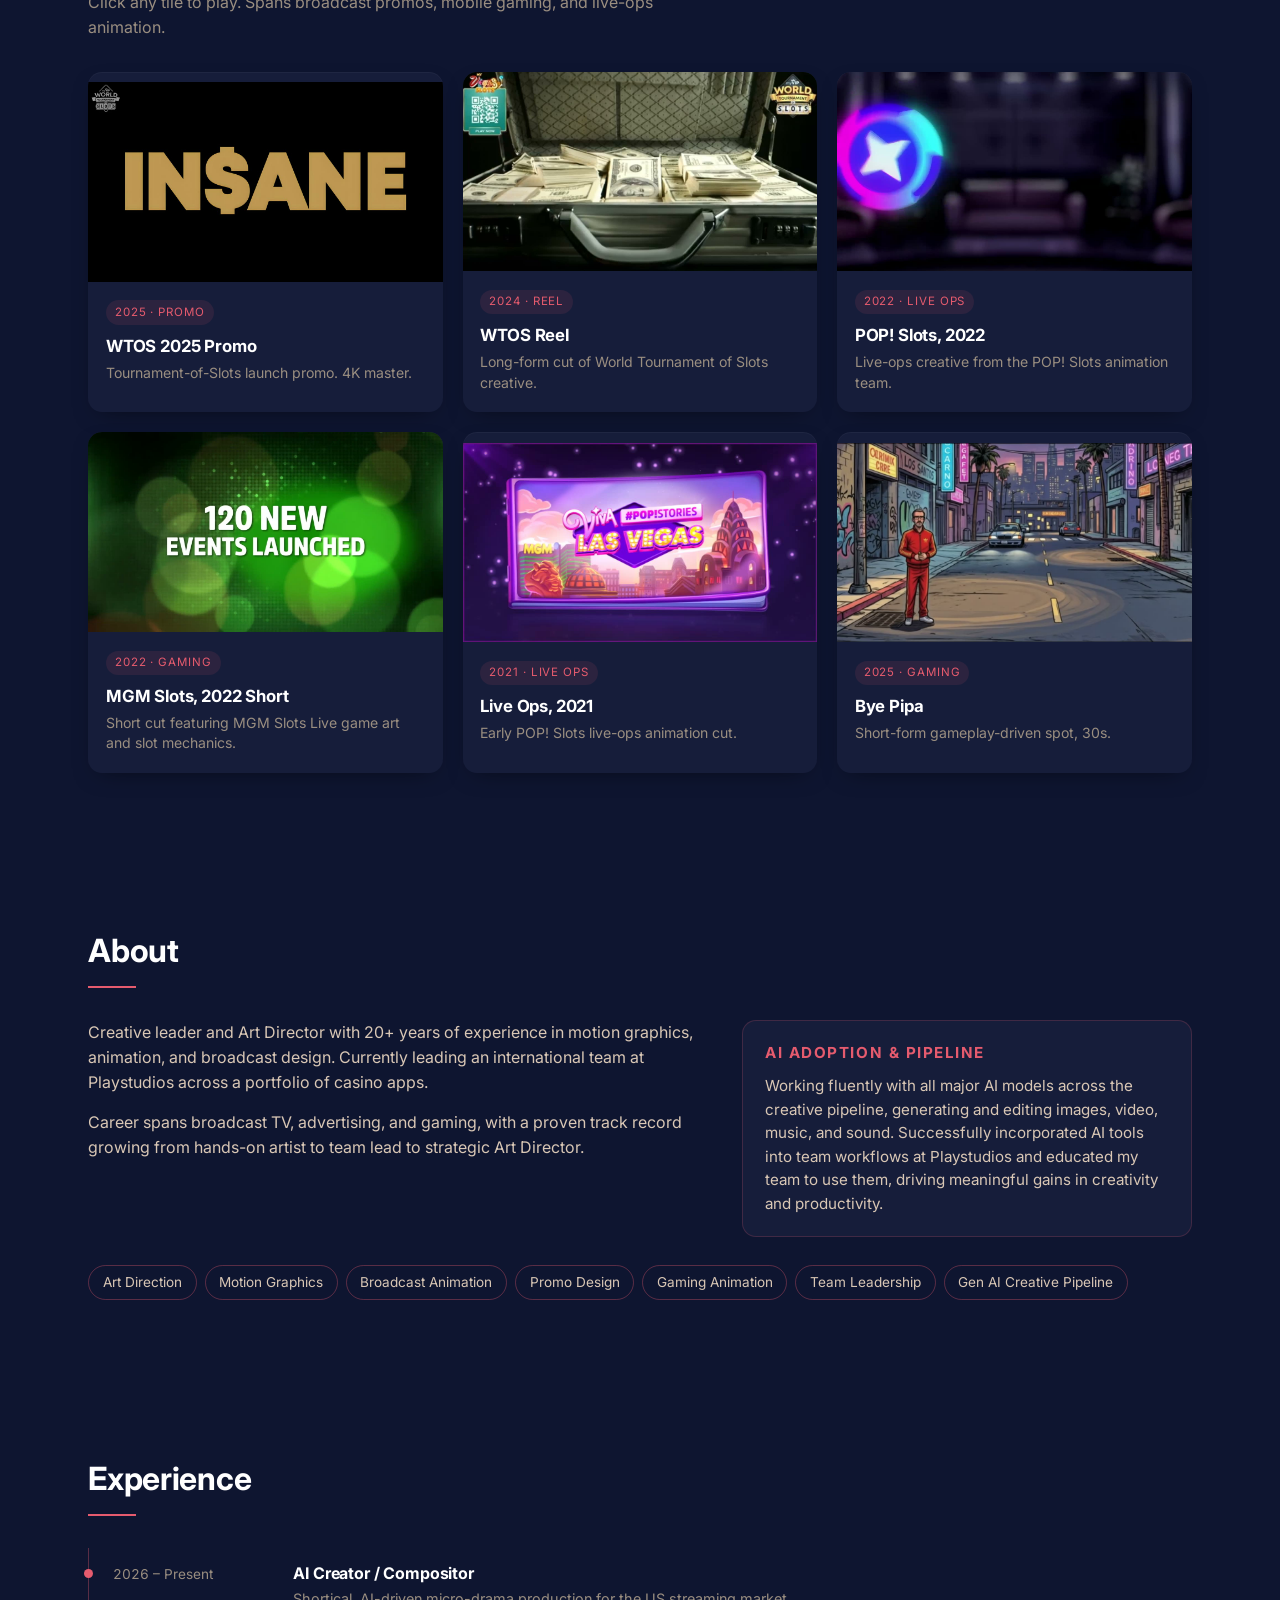
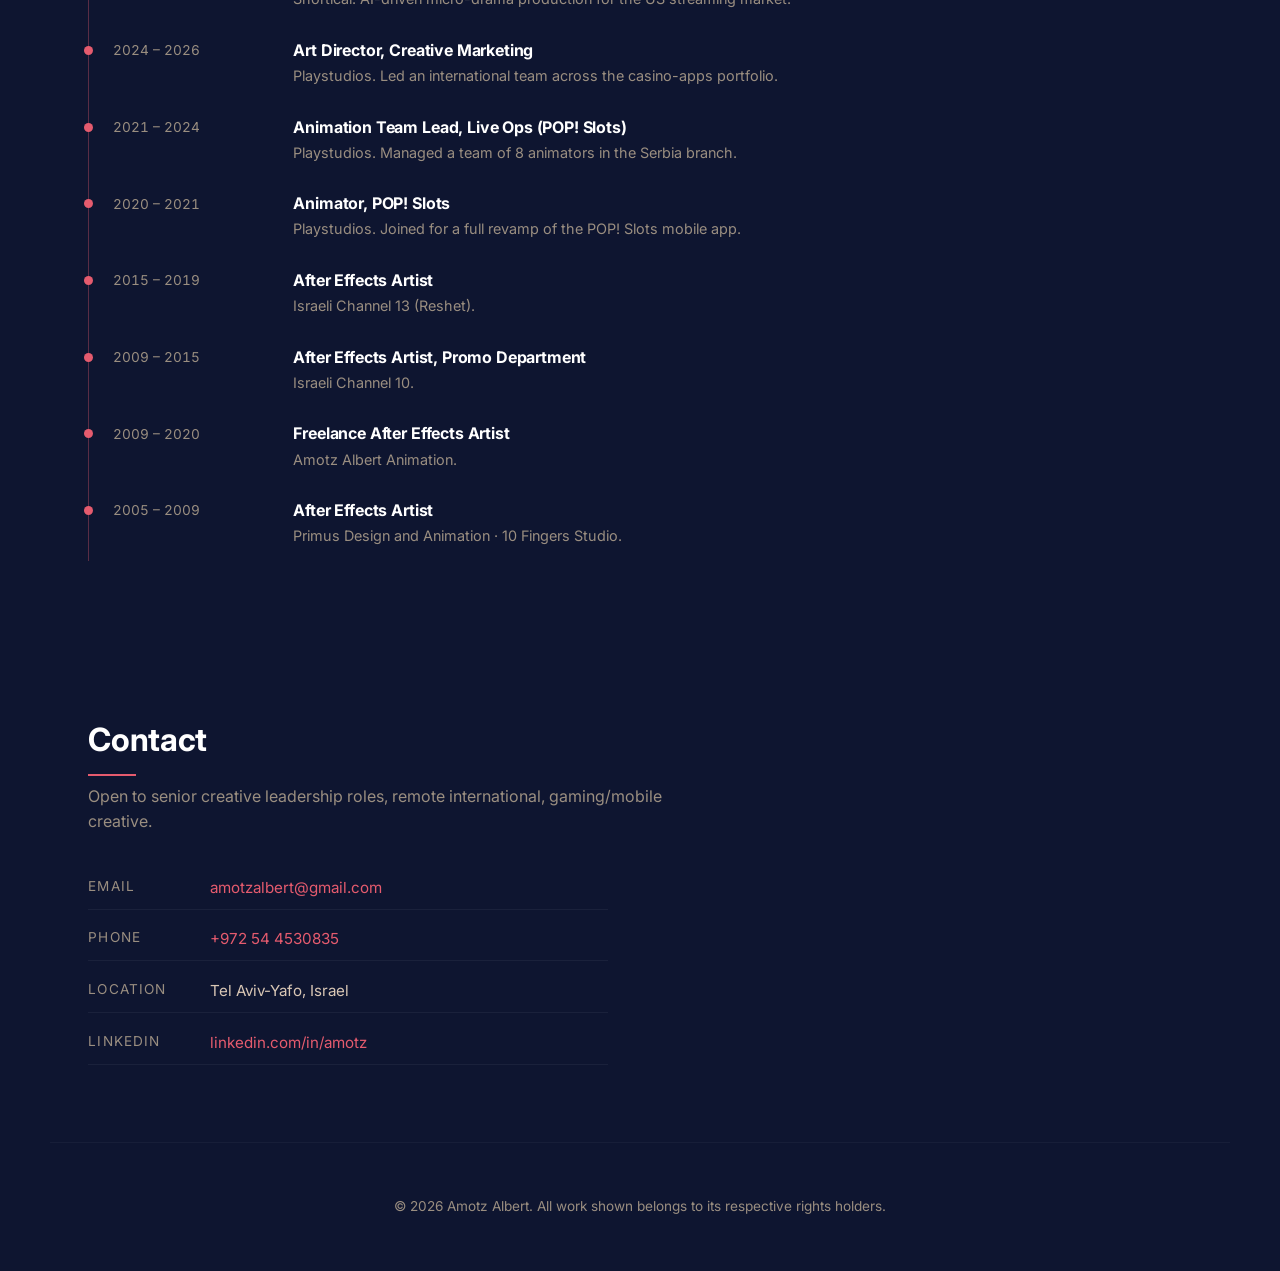
==== commit 09a5c126: "Close out Playstudios Art Director role at 2026" ====
--- a/index.html
+++ b/index.html
@@ -187,10 +187,10 @@
           </div>
         </li>
         <li>
-          <div class="when">2024 – Present</div>
+          <div class="when">2024 – 2026</div>
           <div class="what">
             <h3>Art Director, Creative Marketing</h3>
-            <p>Playstudios. Leading an international team across the casino-apps portfolio.</p>
+            <p>Playstudios. Led an international team across the casino-apps portfolio.</p>
           </div>
         </li>
         <li>
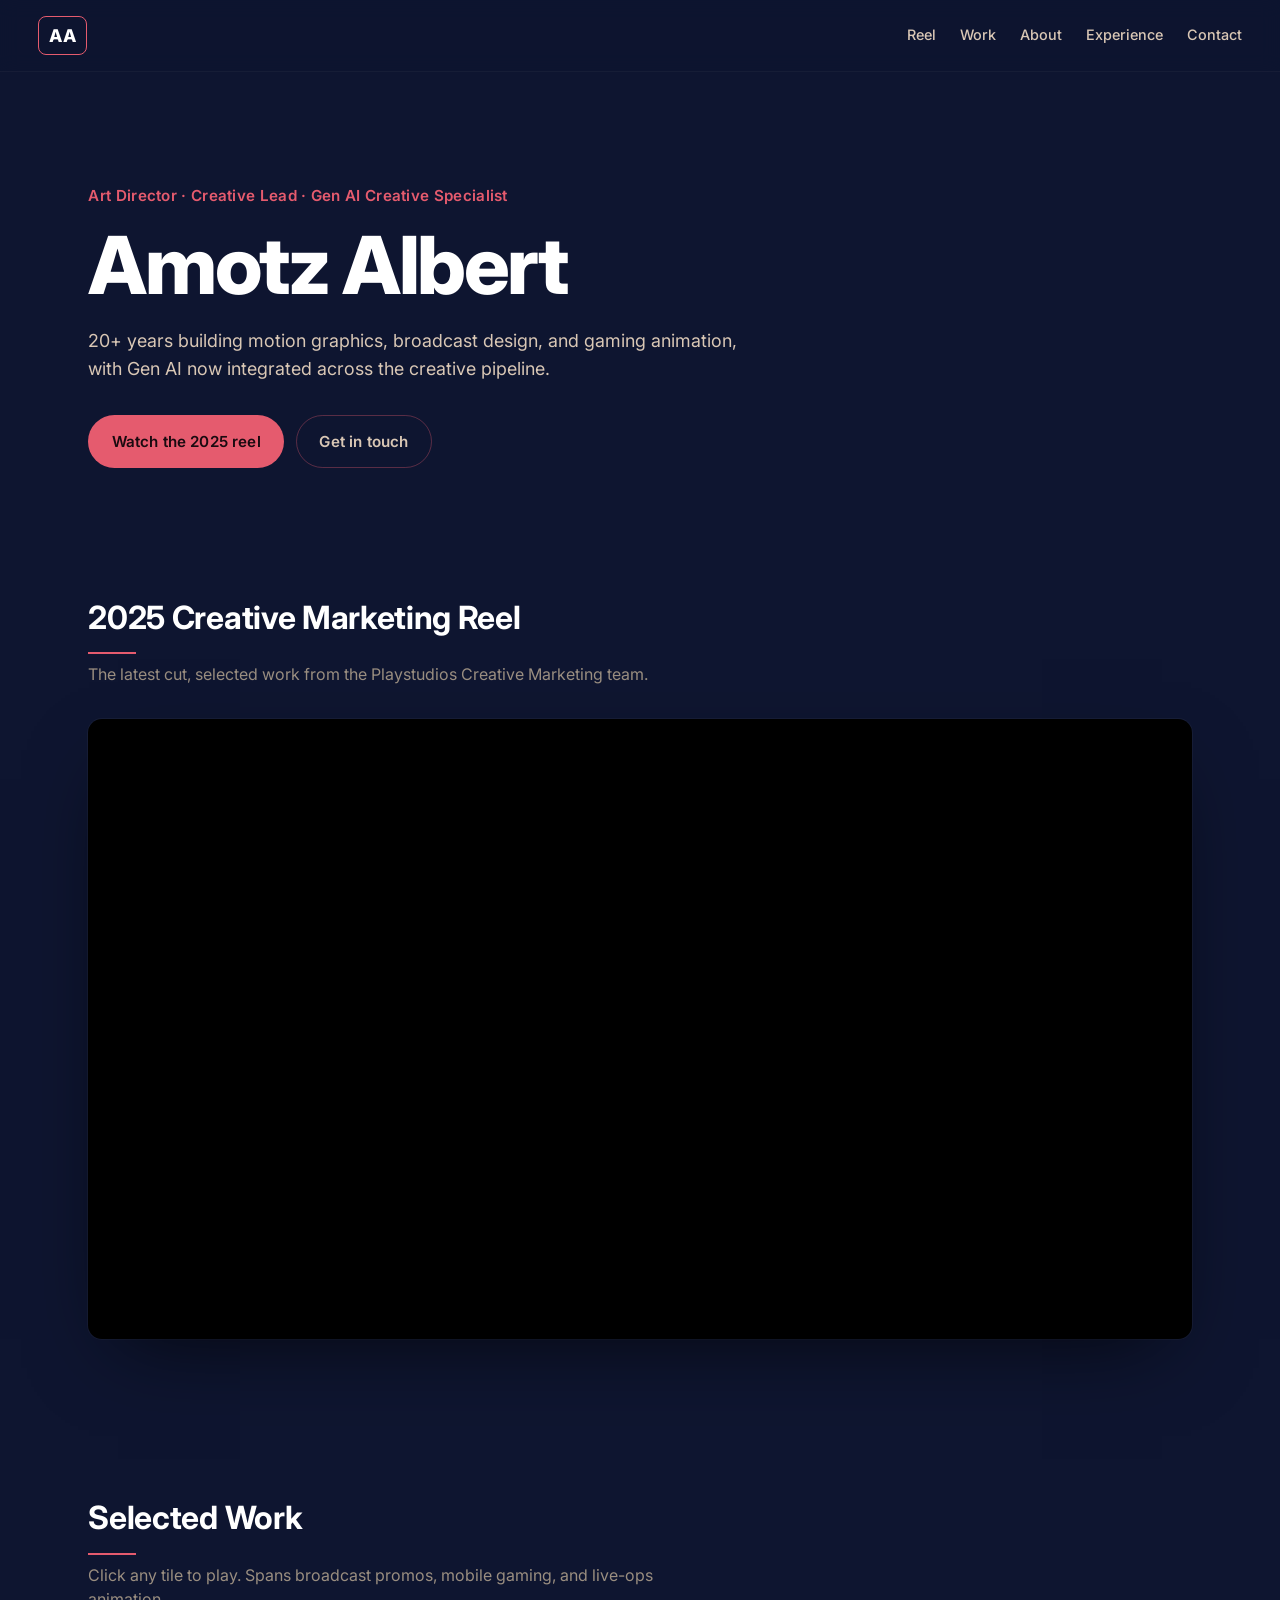
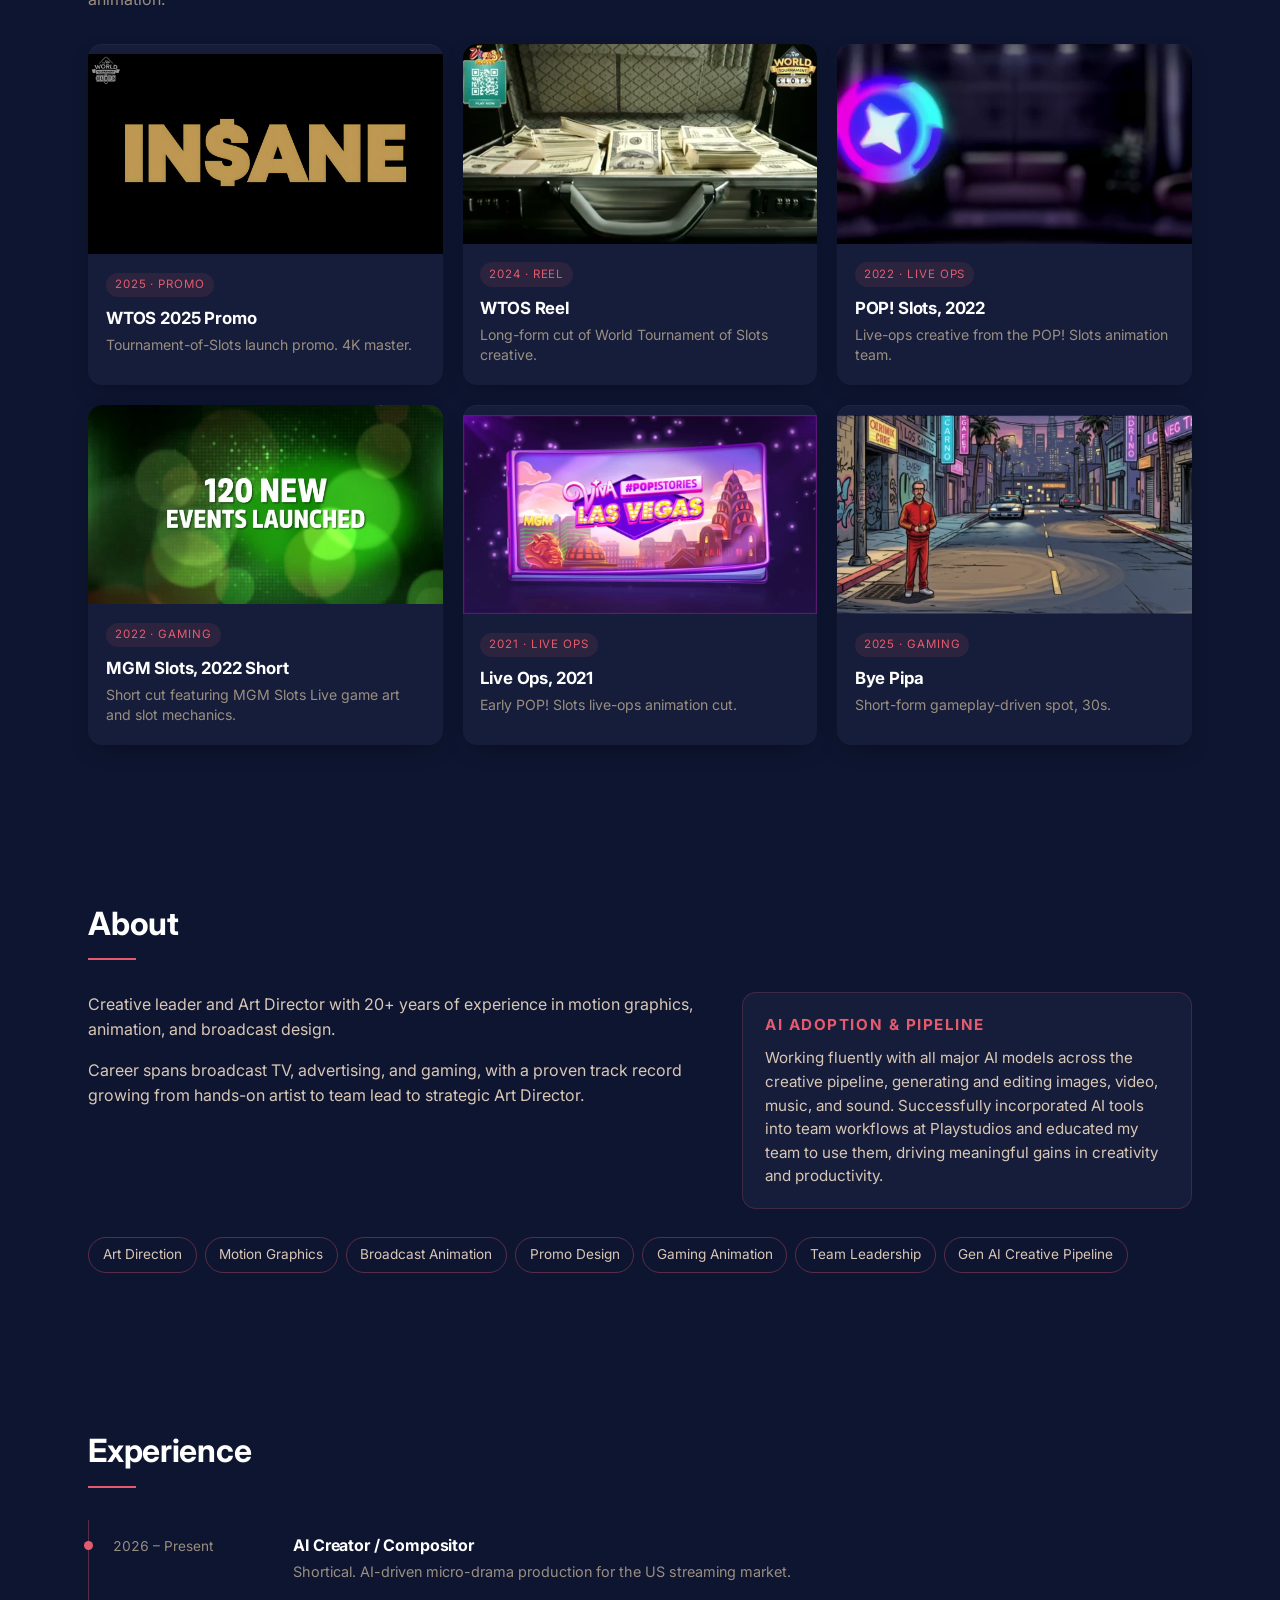
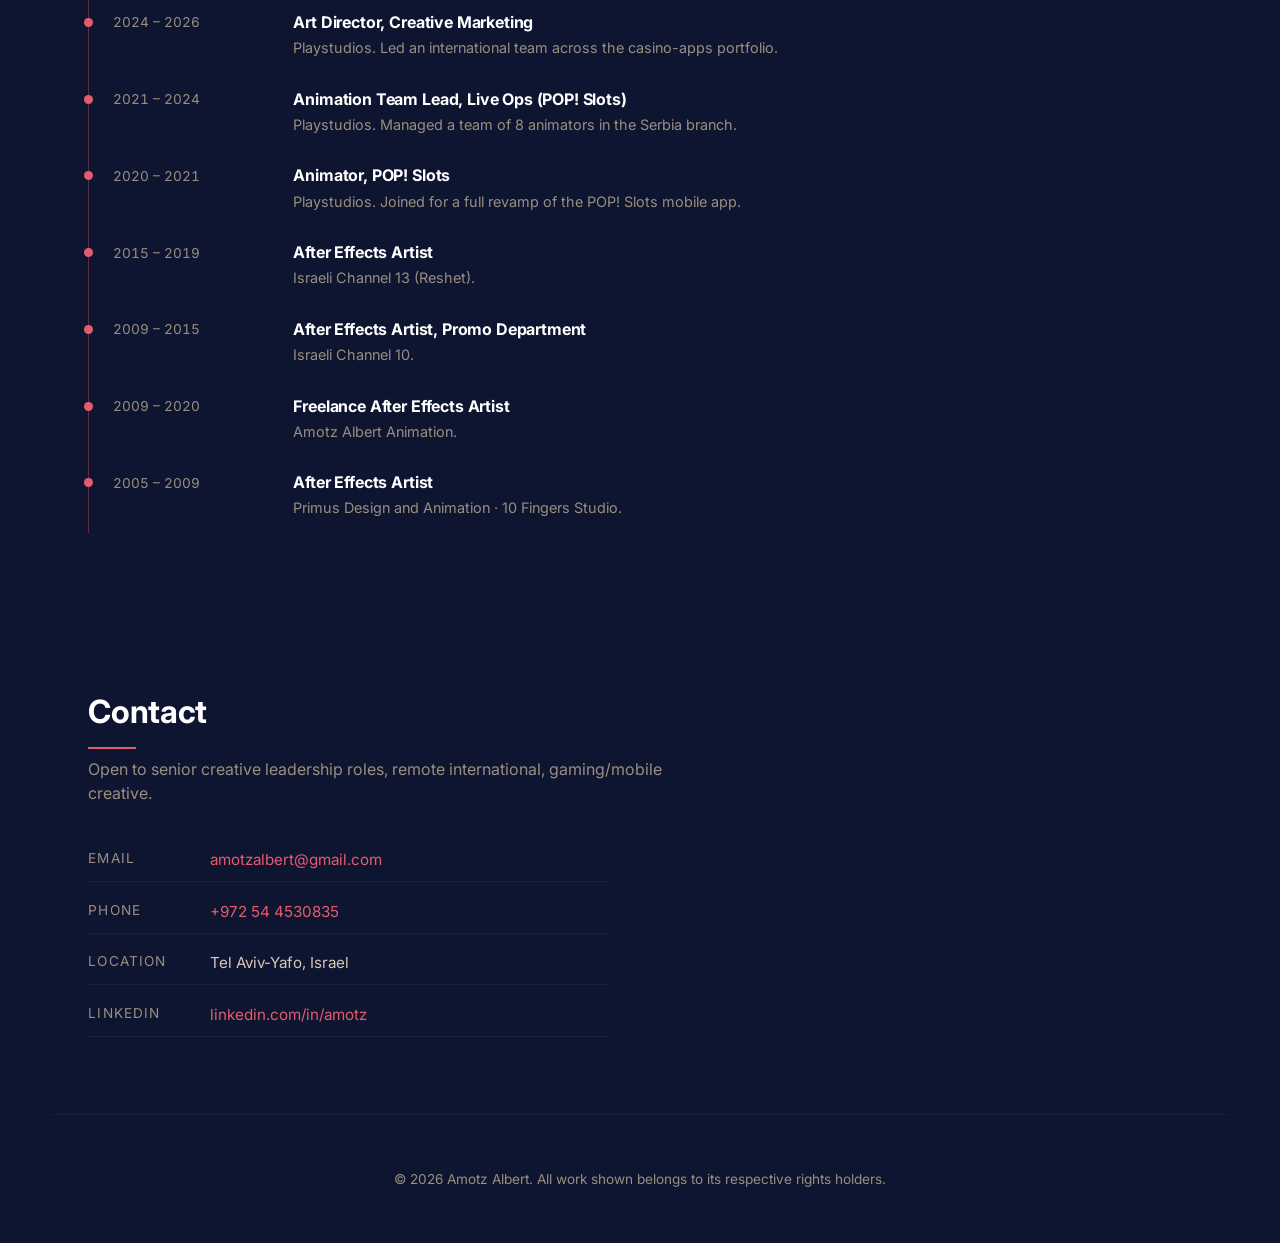
==== commit a1afb5f2: "Remove stale 'currently at Playstudios' lines from hero and about" ====
--- a/index.html
+++ b/index.html
@@ -39,7 +39,7 @@
       <h1>Amotz Albert</h1>
       <p class="lede">
         20+ years building motion graphics, broadcast design, and gaming animation,
-        now leading an international team at Playstudios and integrating Gen AI across the creative pipeline.
+        with Gen AI now integrated across the creative pipeline.
       </p>
       <div class="hero-cta">
         <a class="btn btn-primary" href="#reel">Watch the 2025 reel</a>
@@ -144,8 +144,7 @@
         <div>
           <p>
             Creative leader and Art Director with 20+ years of experience in motion graphics, animation,
-            and broadcast design. Currently leading an international team at Playstudios across a portfolio
-            of casino apps.
+            and broadcast design.
           </p>
           <p>
             Career spans broadcast TV, advertising, and gaming, with a proven track record growing from
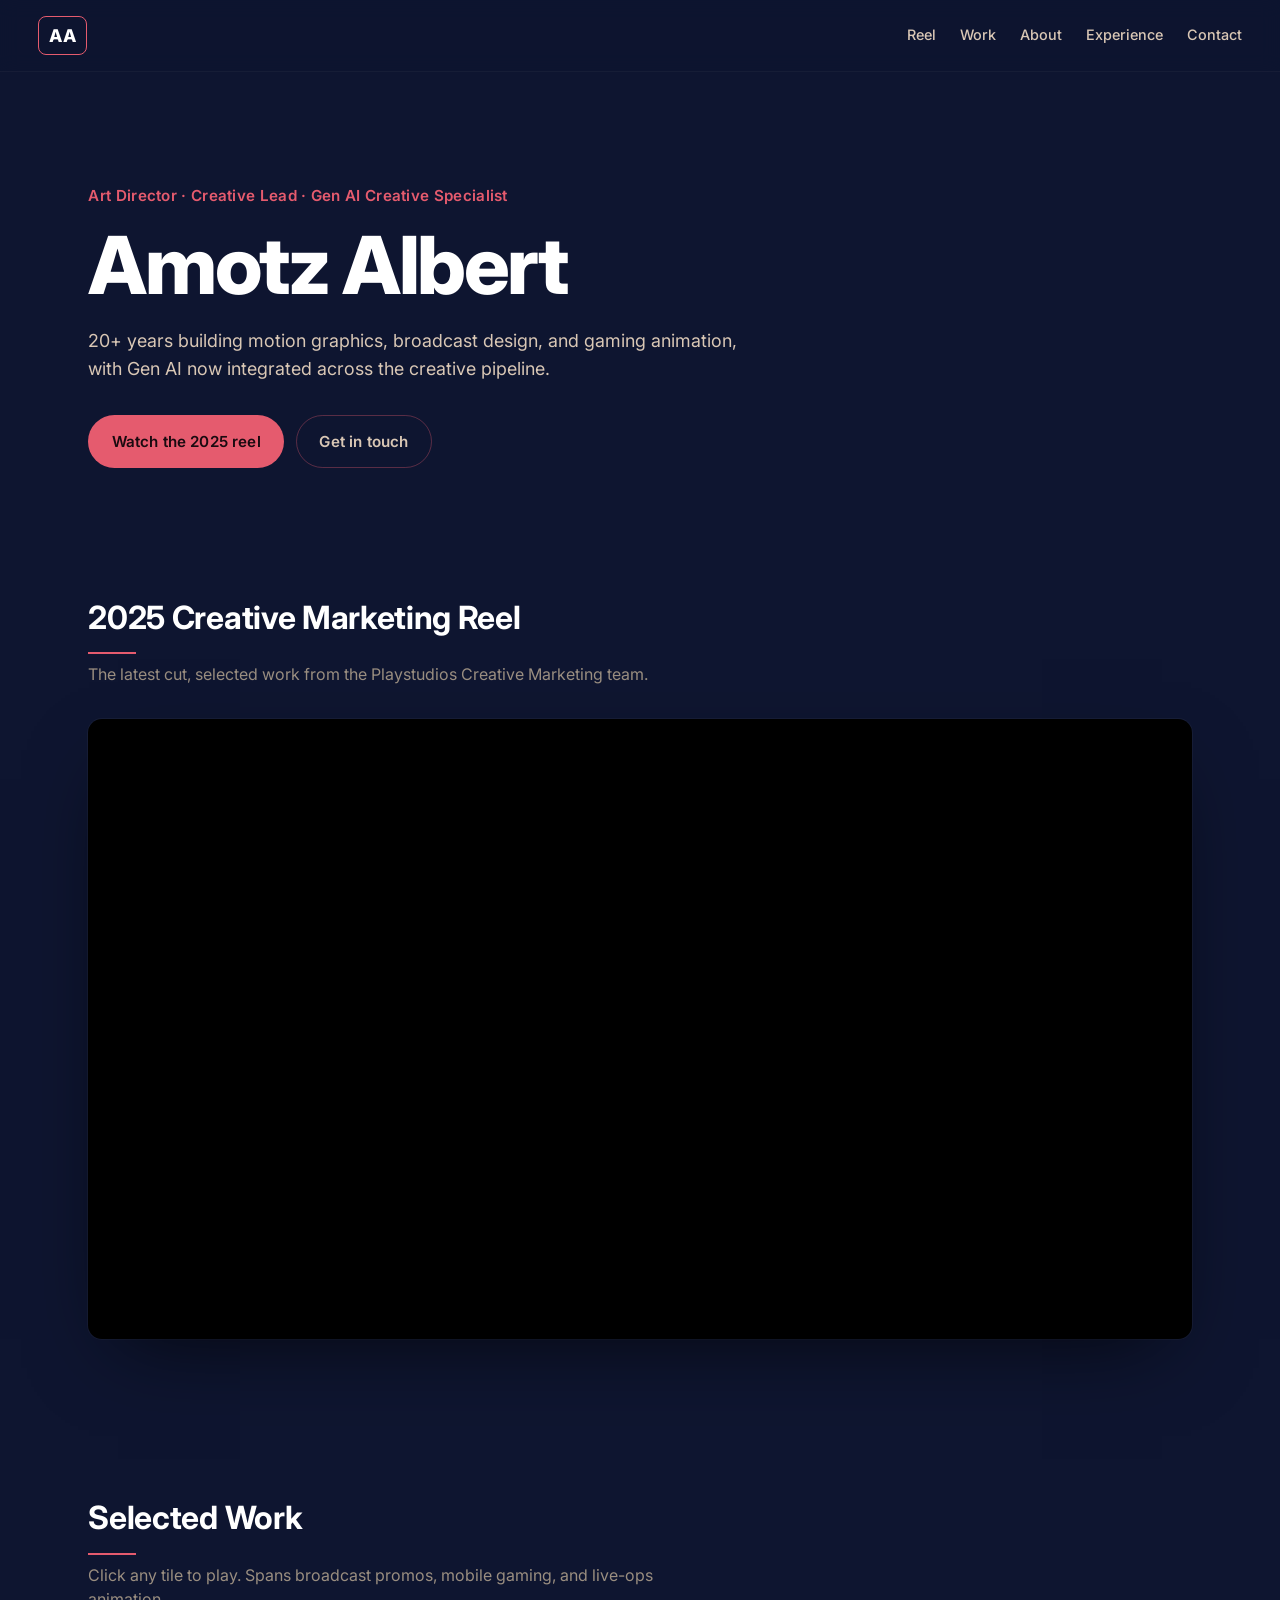
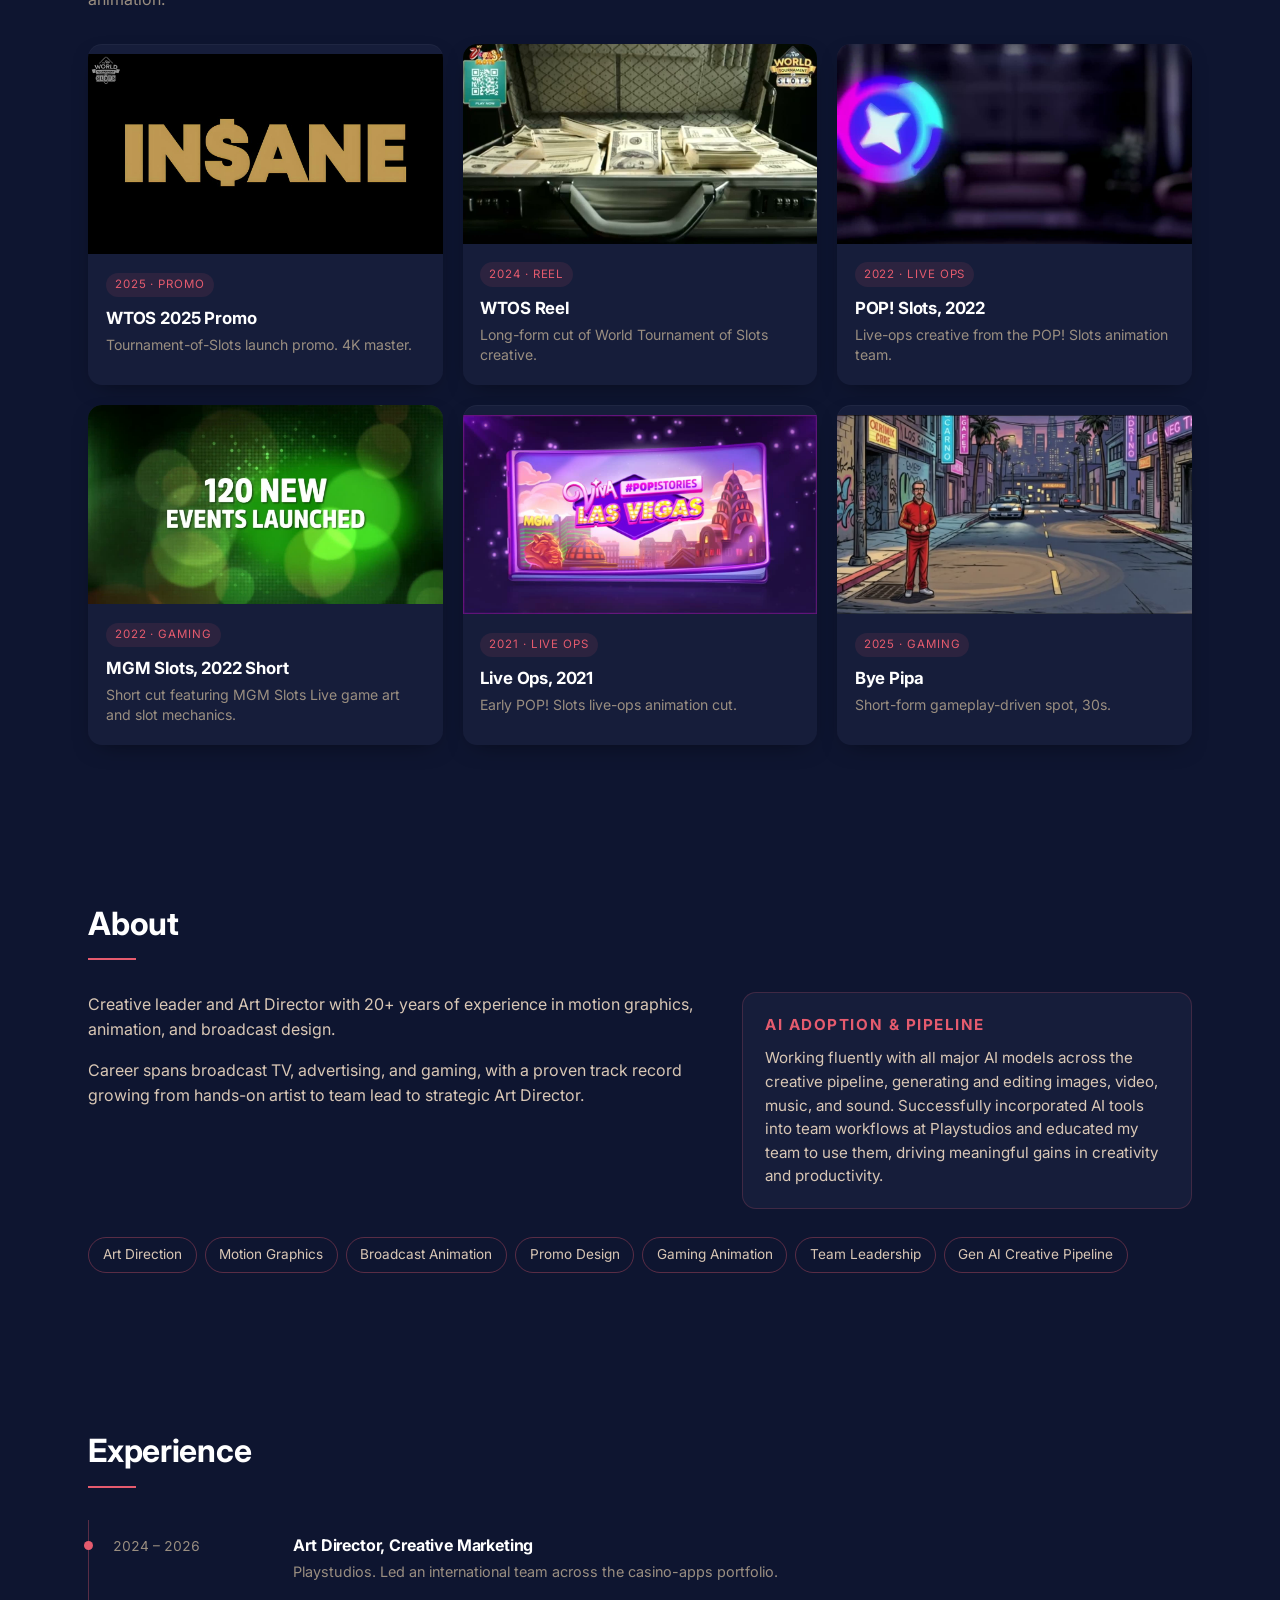
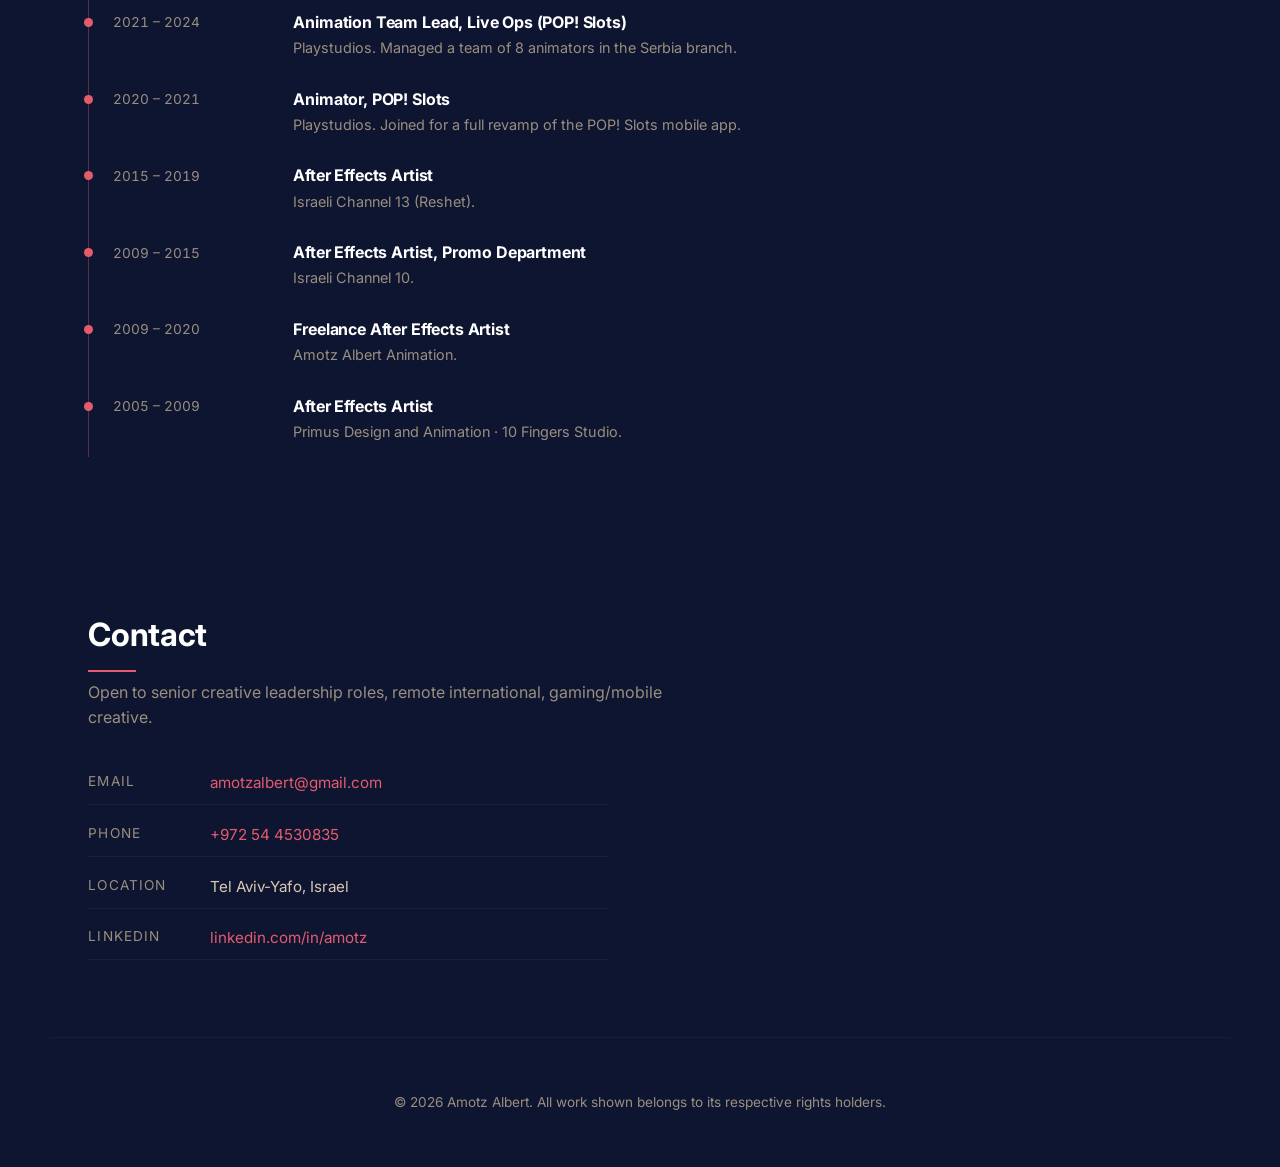
==== commit 4af2c7d9: "Remove Shortical from CV experience Co-Authored-By: Claude Opus 4.8 (1M context) <noreply@anthropic." ====
--- a/index.html
+++ b/index.html
@@ -179,13 +179,6 @@
       </header>
       <ol class="timeline">
         <li>
-          <div class="when">2026 – Present</div>
-          <div class="what">
-            <h3>AI Creator / Compositor</h3>
-            <p>Shortical. AI-driven micro-drama production for the US streaming market.</p>
-          </div>
-        </li>
-        <li>
           <div class="when">2024 – 2026</div>
           <div class="what">
             <h3>Art Director, Creative Marketing</h3>
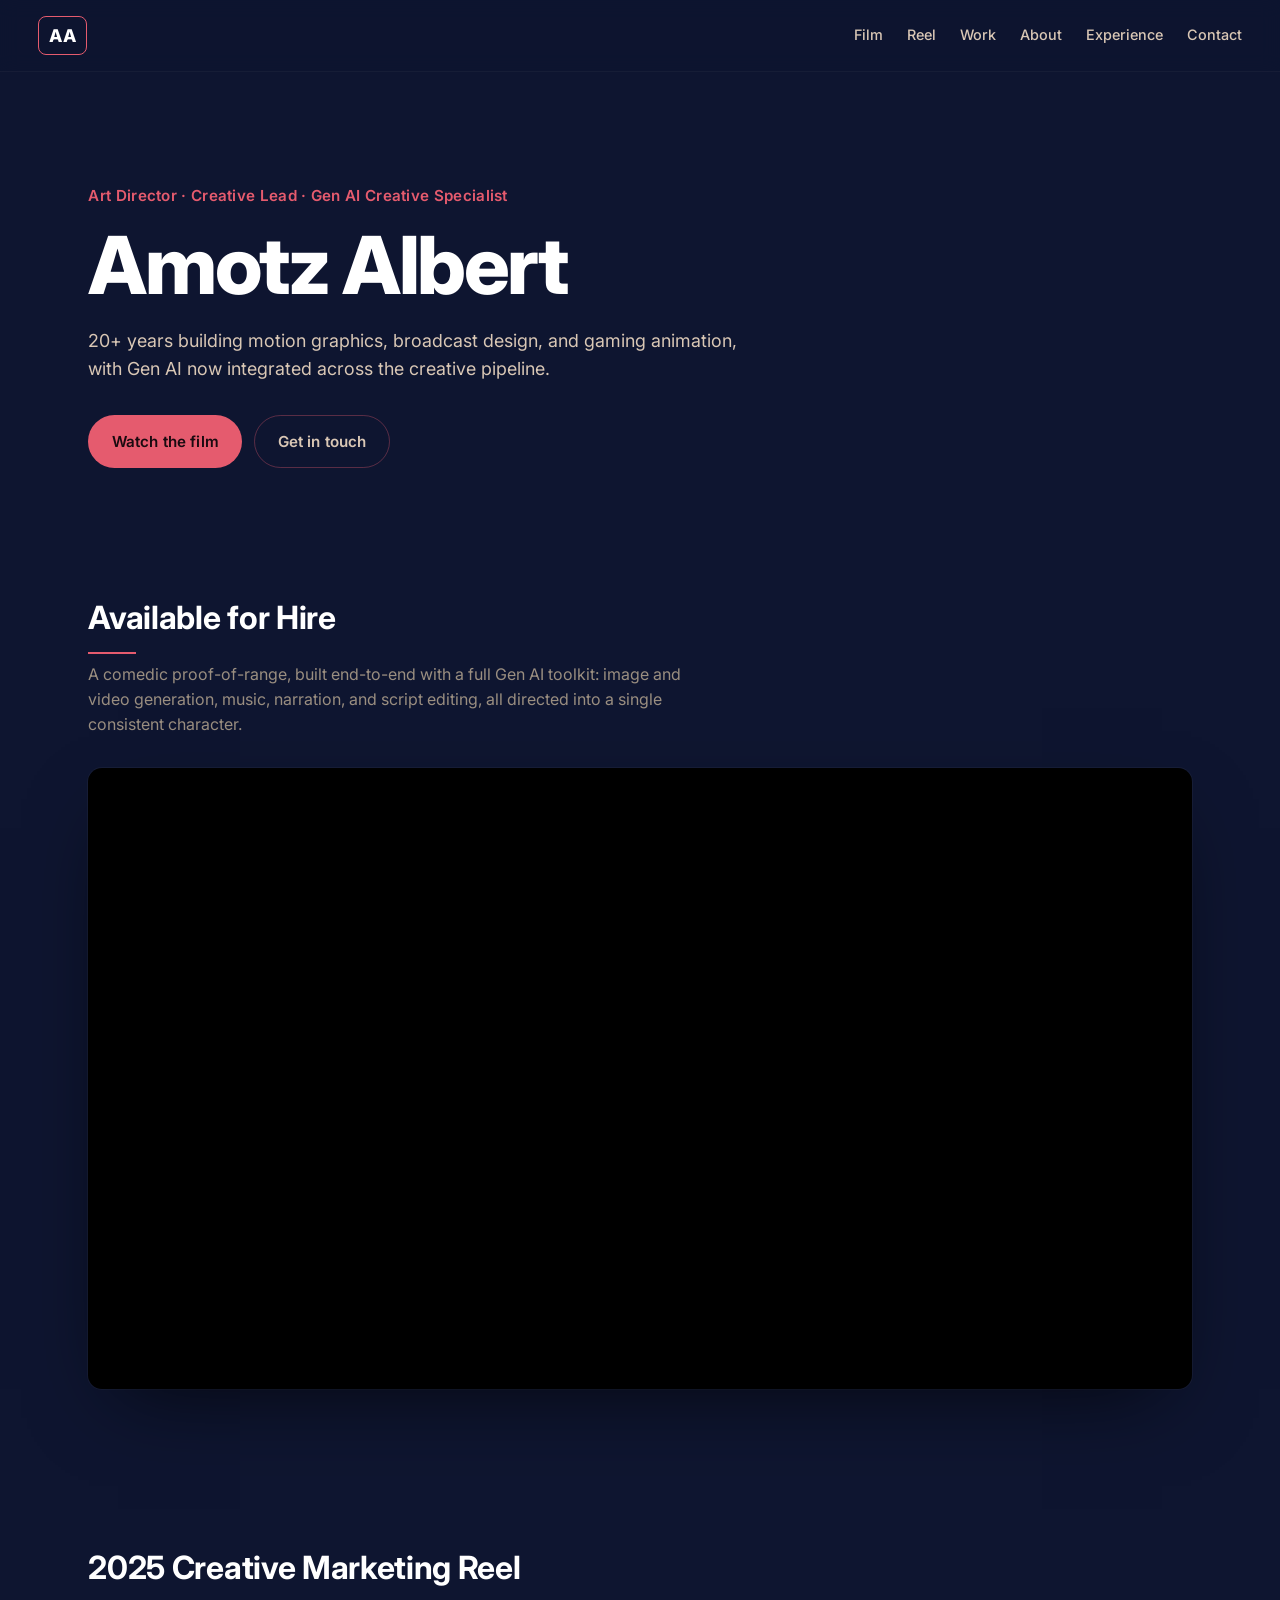
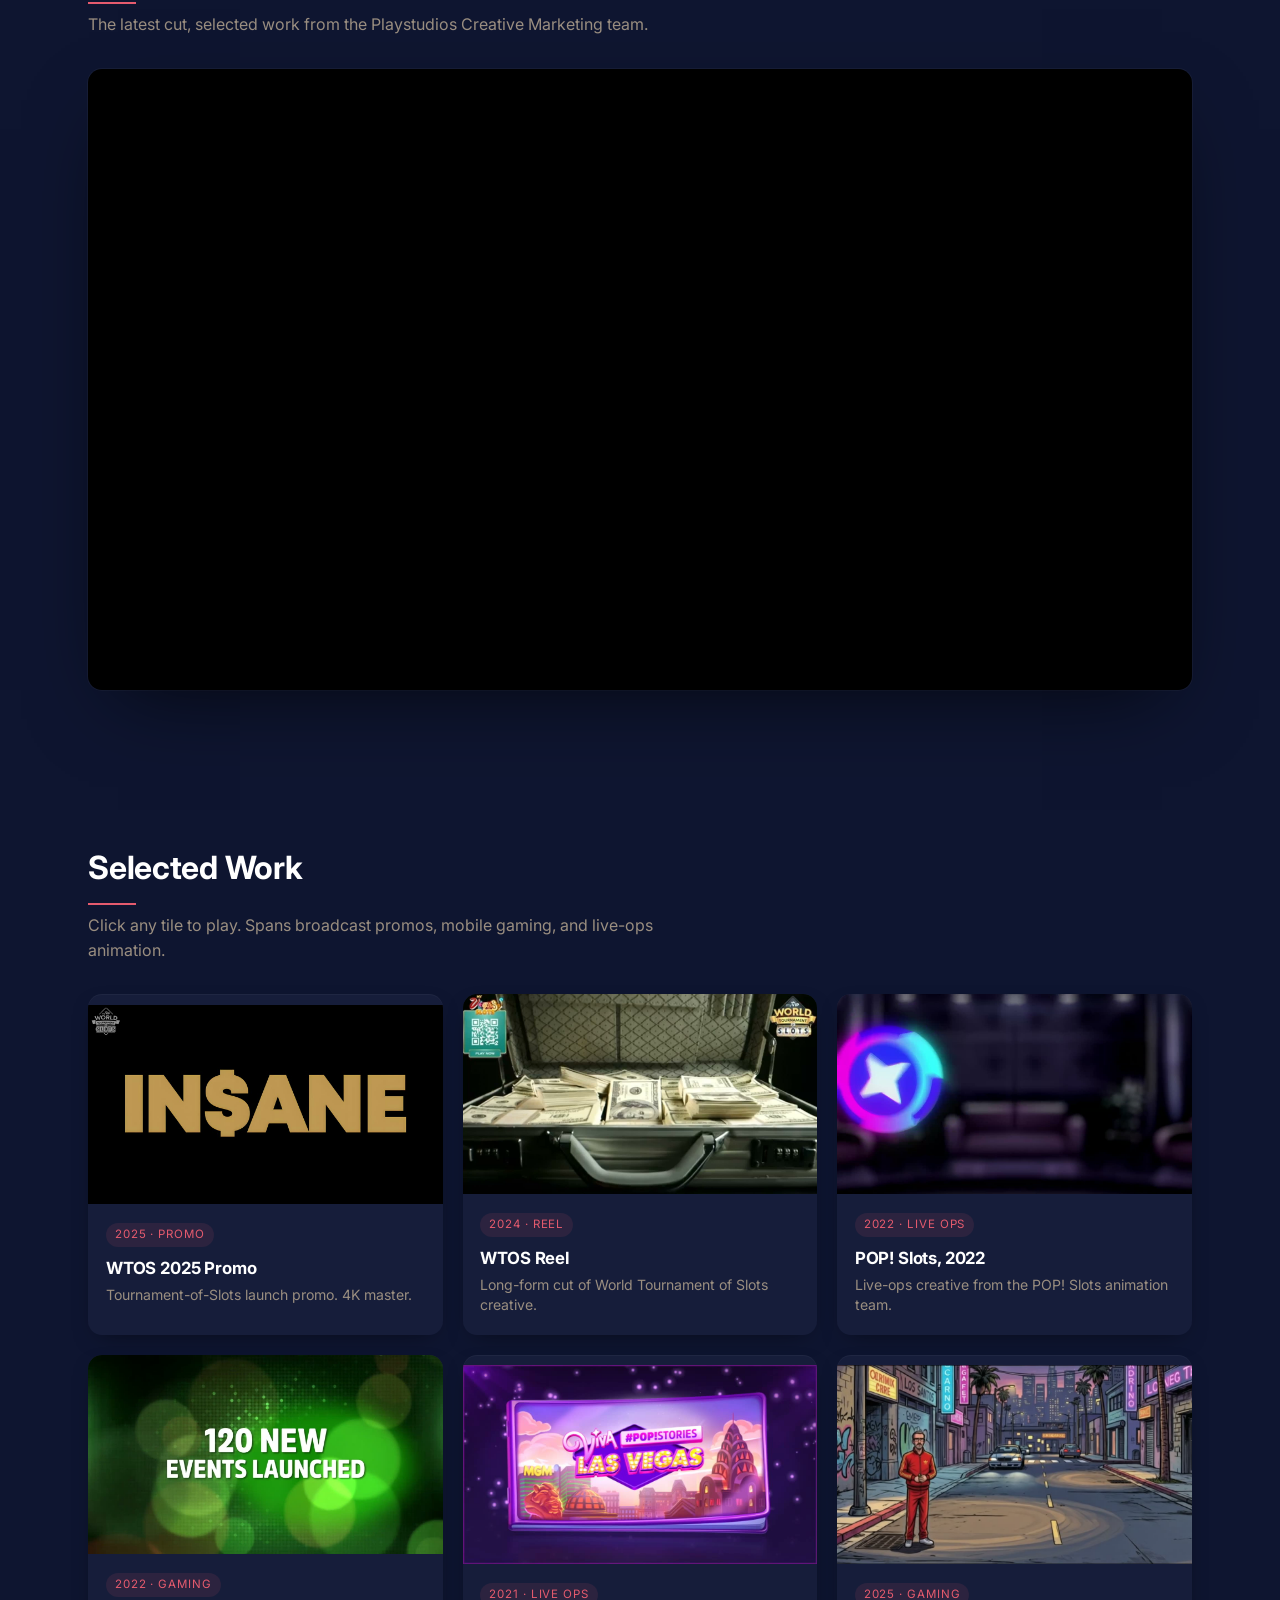
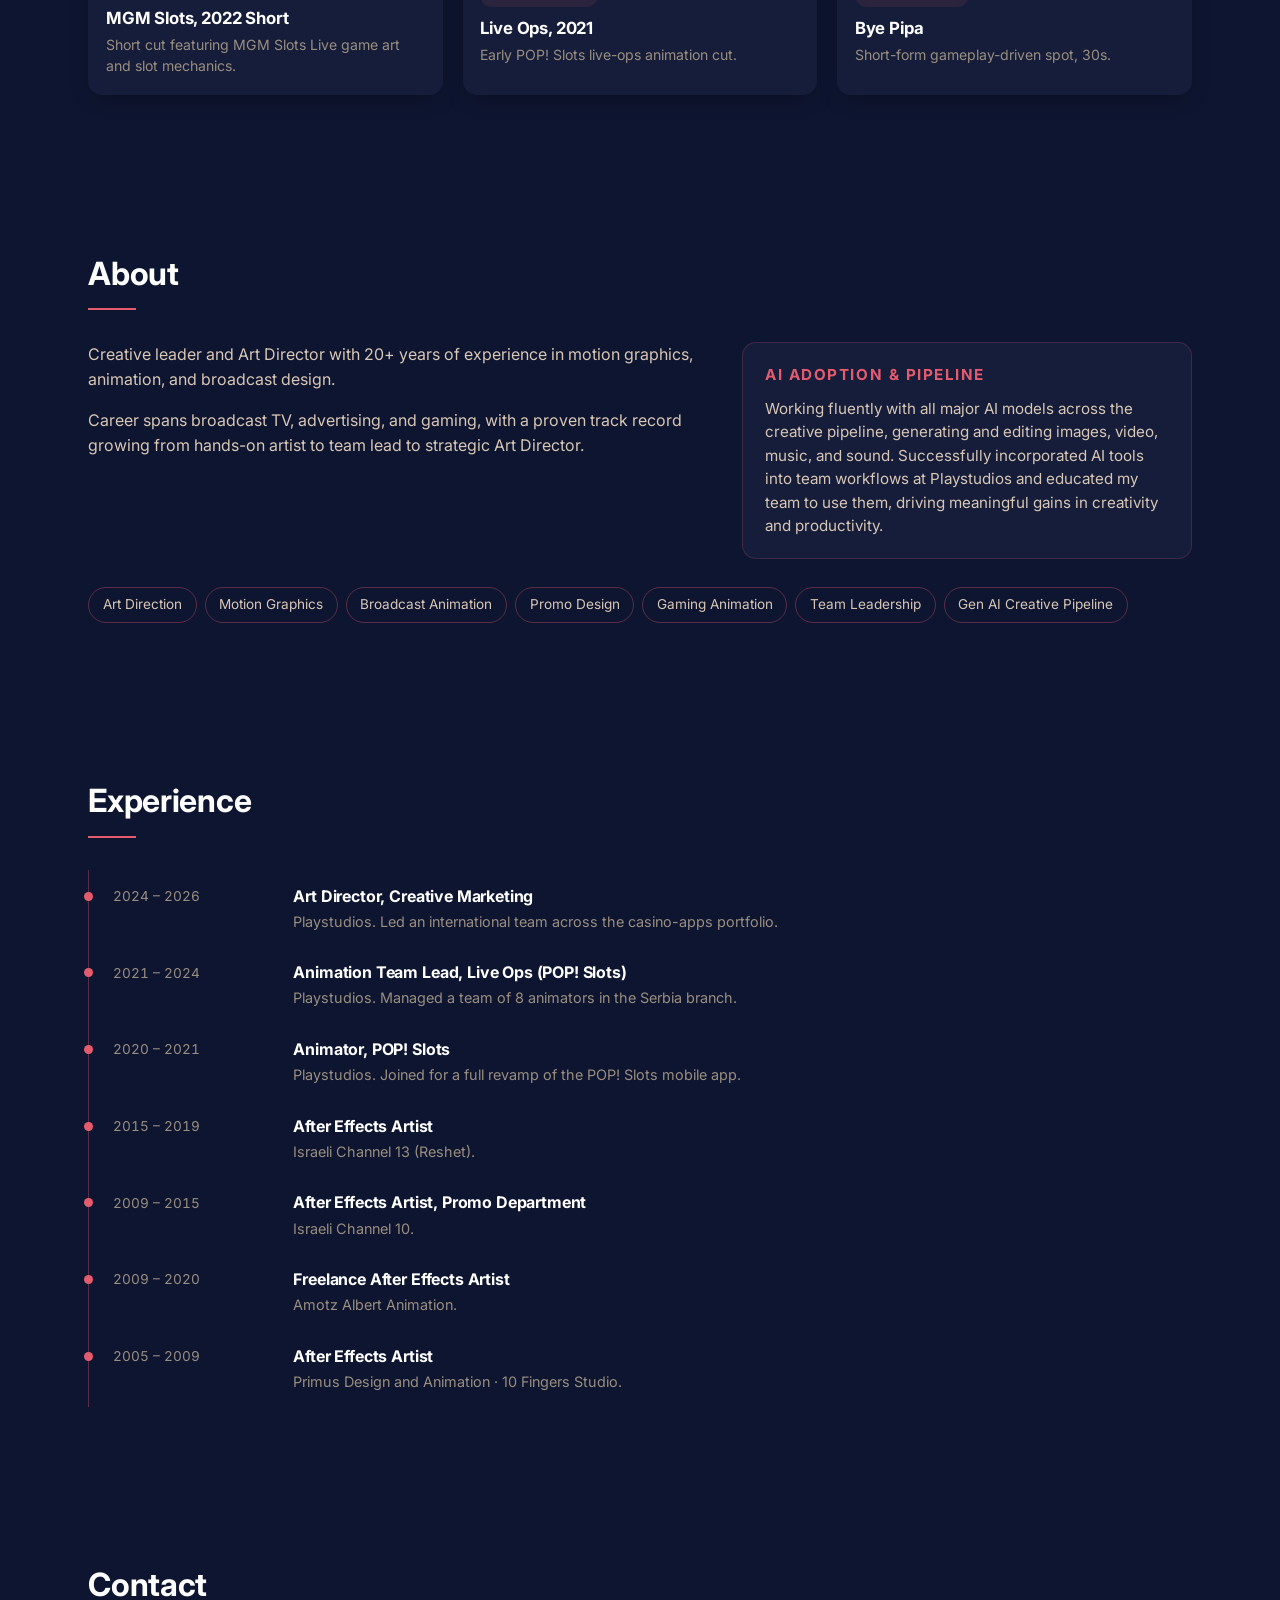
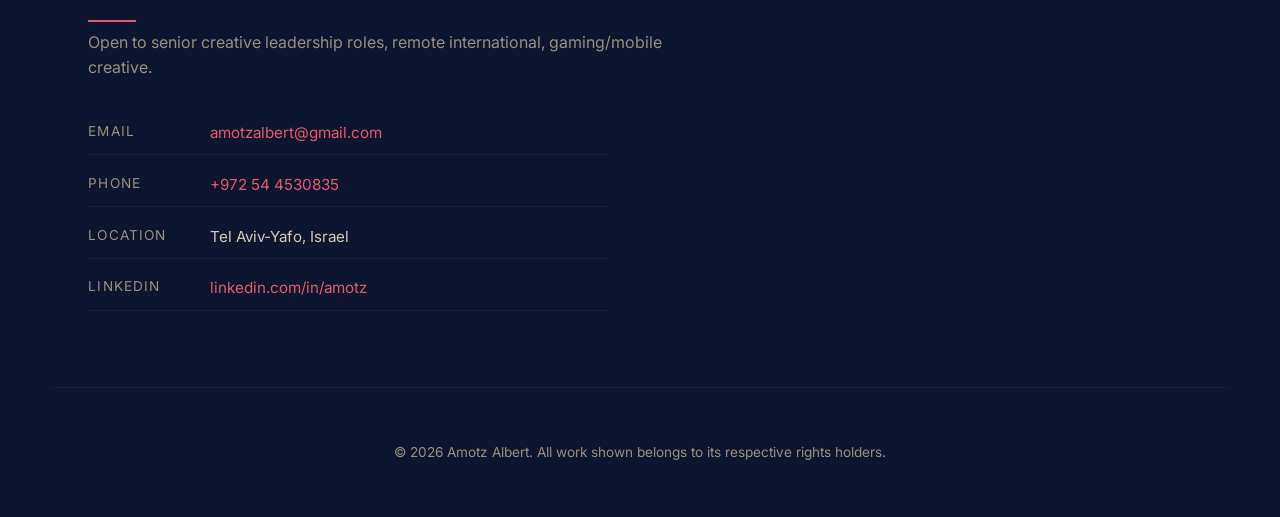
==== commit 0b3ba432: "Add 'Available for Hire' Gen AI film as featured first video Insert featured section above the 2025 " ====
--- a/index.html
+++ b/index.html
@@ -23,6 +23,7 @@
   <header class="site-header">
     <a class="brand" href="#top">AA</a>
     <nav class="nav">
+      <a href="#featured">Film</a>
       <a href="#reel">Reel</a>
       <a href="#work">Work</a>
       <a href="#about">About</a>
@@ -42,8 +43,24 @@
         with Gen AI now integrated across the creative pipeline.
       </p>
       <div class="hero-cta">
-        <a class="btn btn-primary" href="#reel">Watch the 2025 reel</a>
+        <a class="btn btn-primary" href="#featured">Watch the film</a>
         <a class="btn btn-ghost" href="#contact">Get in touch</a>
+      </div>
+    </section>
+
+    <!-- FEATURED FILM — Gen AI showreel (2026) -->
+    <section id="featured" class="reel">
+      <header class="section-head">
+        <h2>Available for Hire</h2>
+        <p>A comedic proof-of-range, built end-to-end with a full Gen AI toolkit: image and video generation, music, narration, and script editing, all directed into a single consistent character.</p>
+      </header>
+      <div class="embed-frame embed-16x9">
+        <iframe
+          src="https://www.youtube-nocookie.com/embed/PQ3DD9yisGc?rel=0&modestbranding=1"
+          title="Amotz Albert — Gen AI Showreel"
+          loading="lazy"
+          allow="accelerometer; autoplay; clipboard-write; encrypted-media; gyroscope; picture-in-picture"
+          allowfullscreen></iframe>
       </div>
     </section>
 
